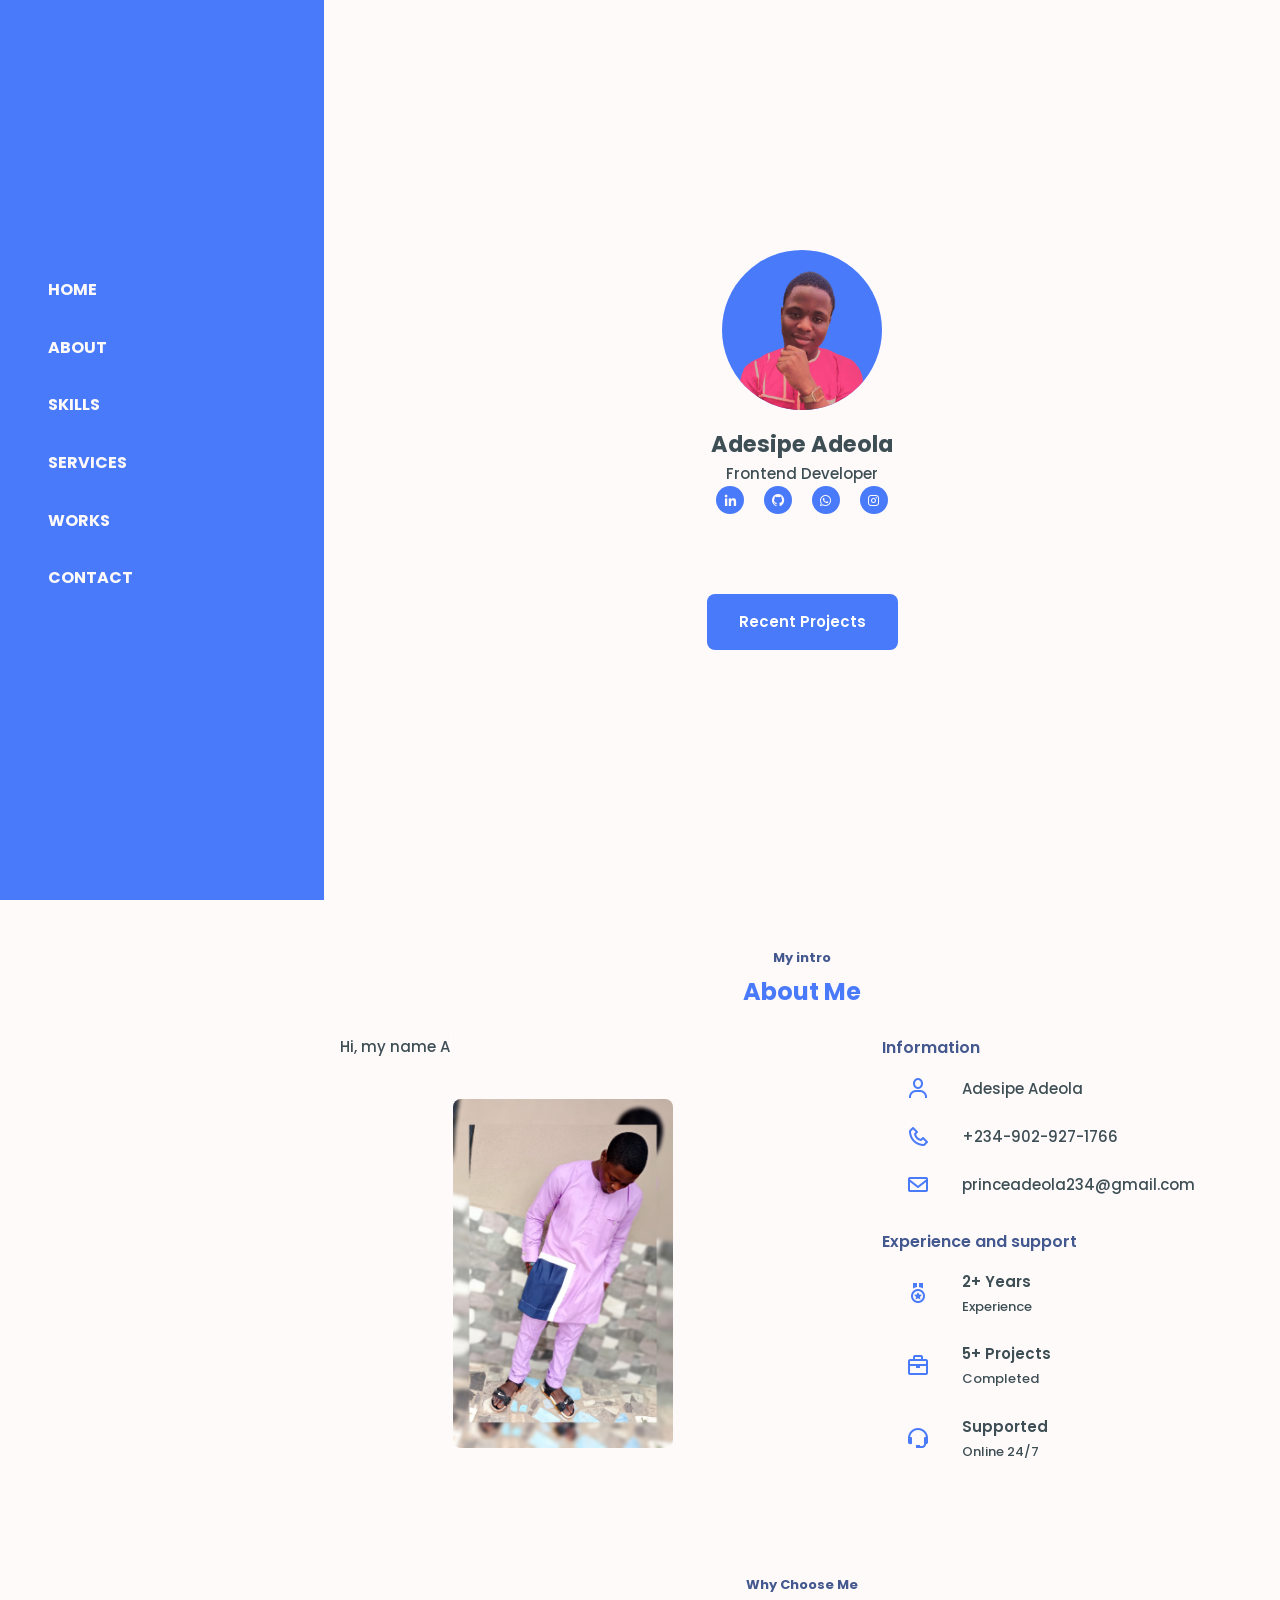
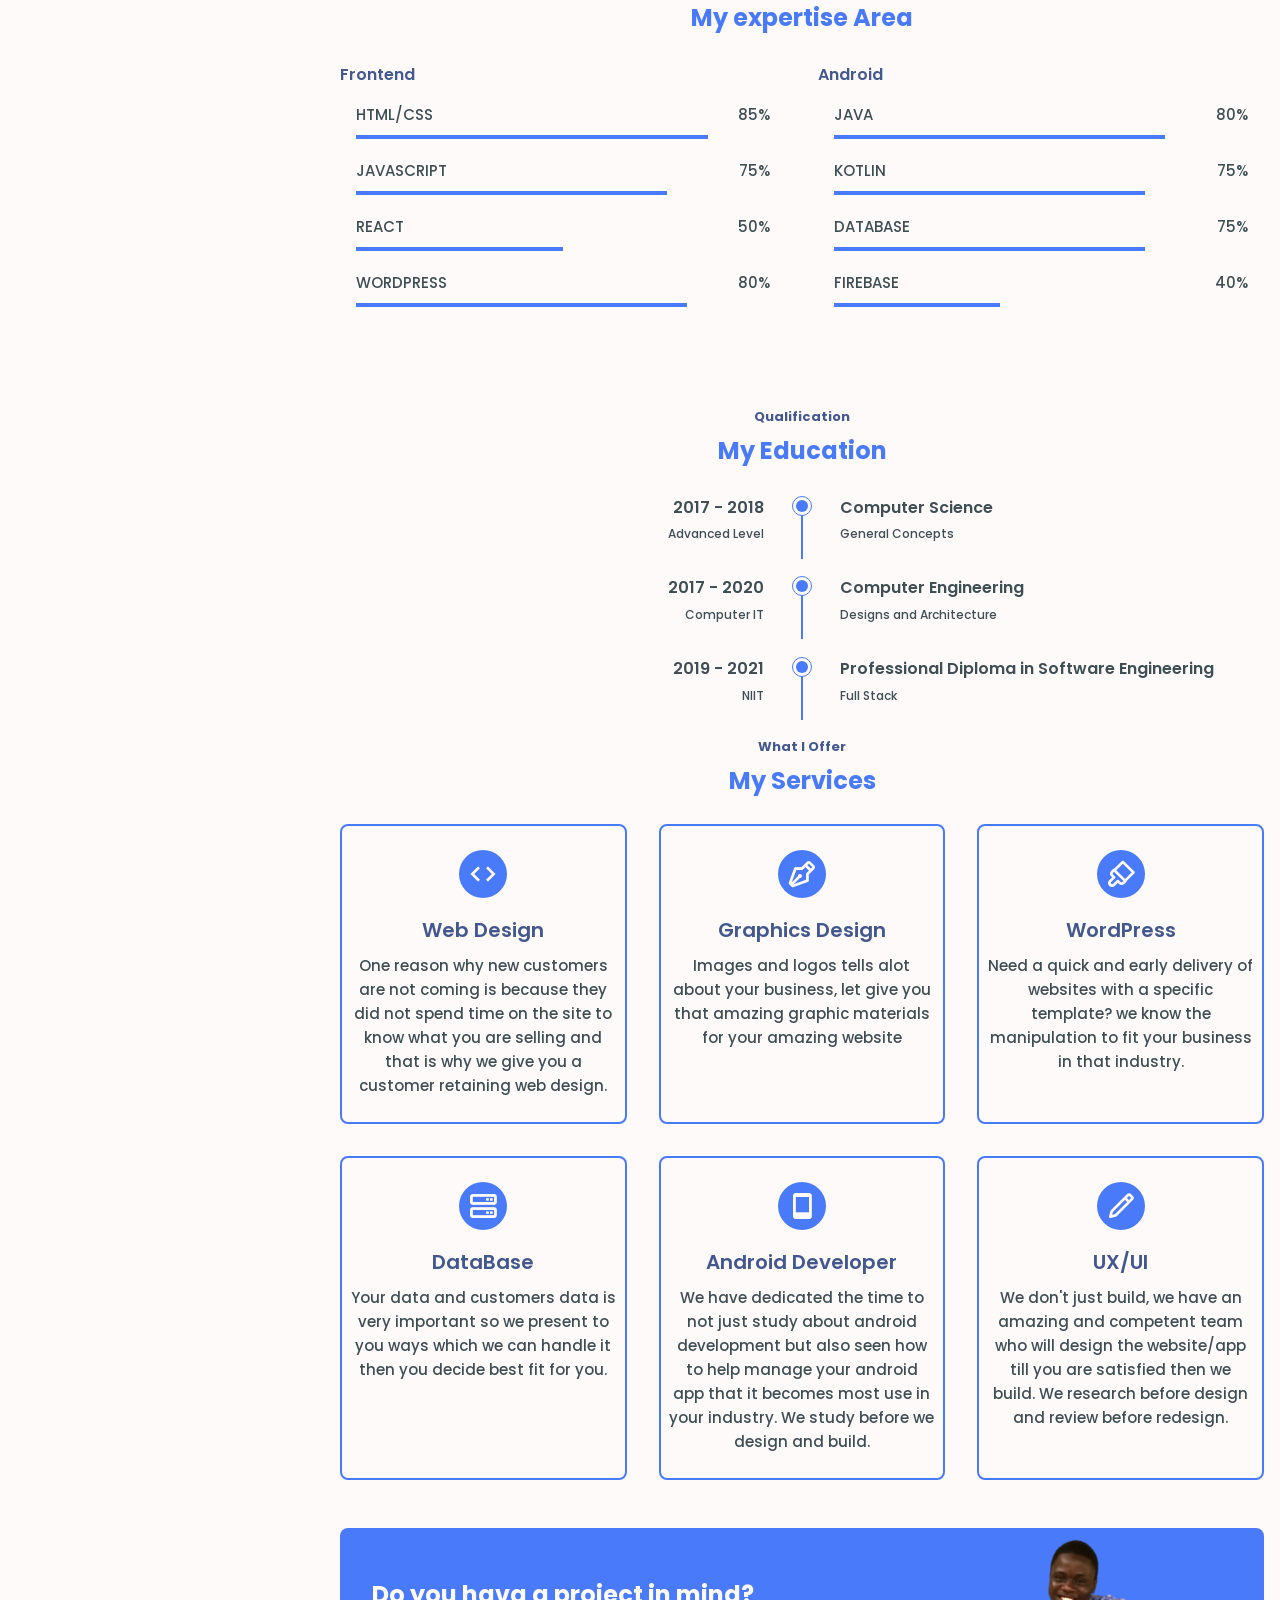
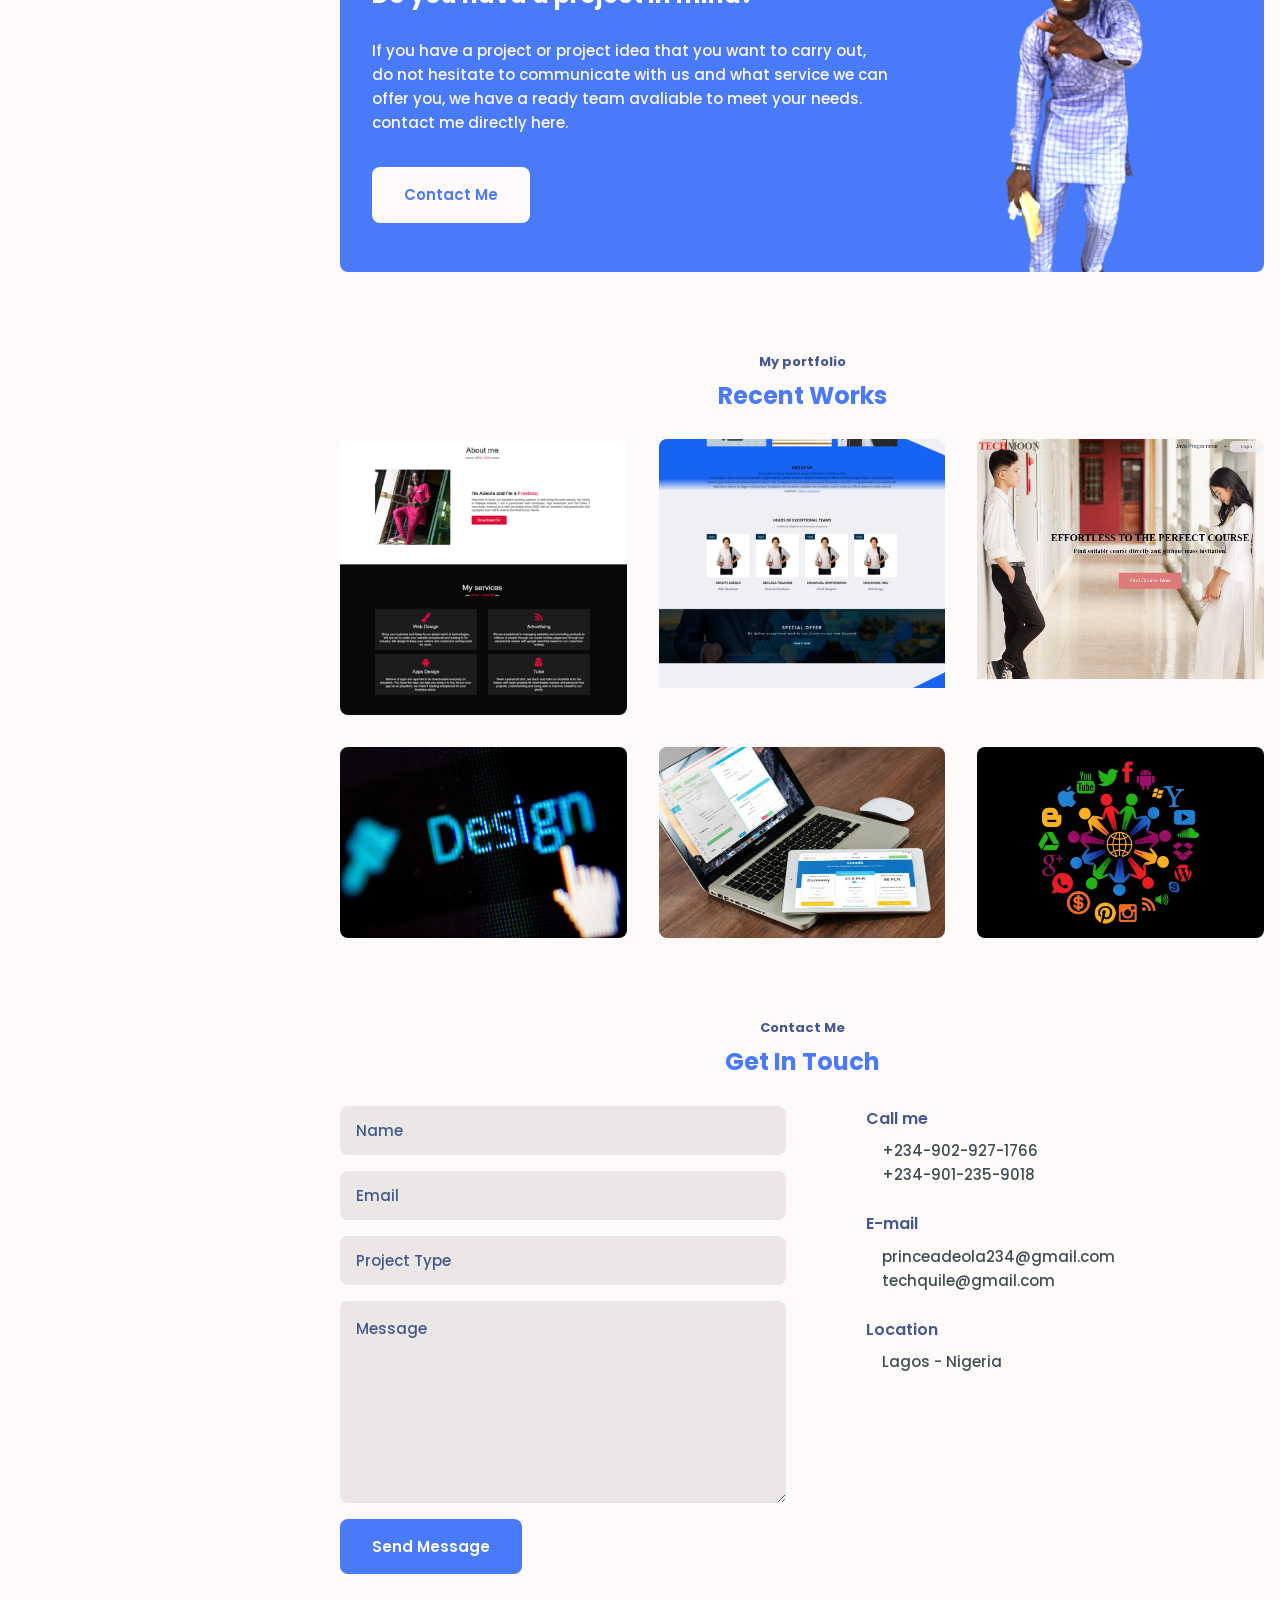
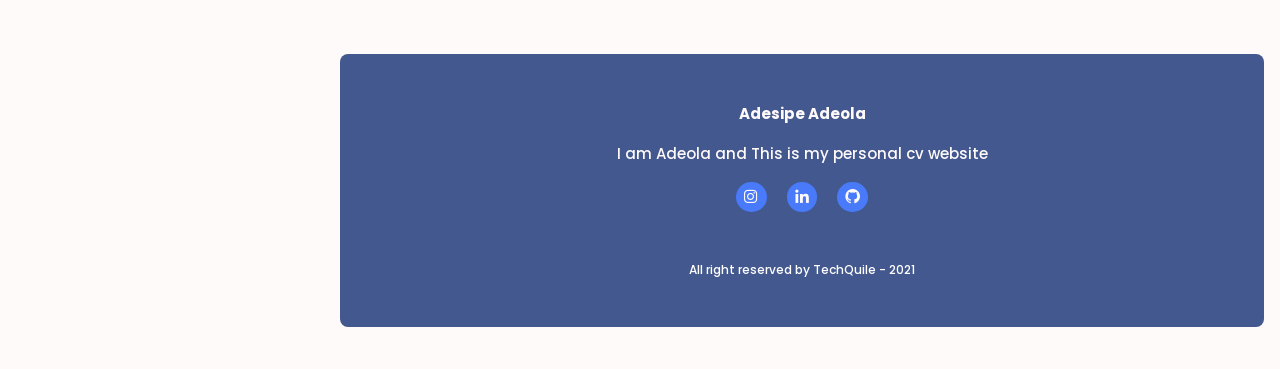
==== cv/index.html @ 0cd3aa42 "regrouped files" ====
<!DOCTYPE html>
<html>
<head>
	<meta charset="utf-8">
	<meta name="viewport" content="width=device-width, initial-scale=1">
	<title>TechQuile</title>
	<link rel="stylesheet" type="text/css" href="style.css">
	<link href='https://cdn.jsdelivr.net/npm/boxicons@2.0.5/css/boxicons.min.css' rel='stylesheet'>
</head>
<body>
	<!-- Header -->
	<header class="l-header">
		<nav class="nav bd-grid">
			<div class="nav_toggle" id="nav_toggle">
				<i class="bx bx-menu"></i>
			</div>

			<div>
				<a href="#" class="nav_logo">TechQuile</a>
			</div>

			<div class="nav_menu" id="nav_menu">
				<div class="nav_close" id="nav_close">
					<i class="bx bx-x"></i>
				</div>

				<ul class="nav_list">
					<li class="nav_item"><a href="#home" class="nav_link active">Home</a></li>
					<li class="nav_item"><a href="#about" class="nav_link">About</a></li>
					<li class="nav_item"><a href="#skills" class="nav_link">Skills</a></li>
					<li class="nav_item"><a href="#services" class="nav_link">Services</a></li>
					<li class="nav_item"><a href="#works" class="nav_link">Works</a></li>
					<li class="nav_item"><a href="#contact" class="nav_link">Contact</a></li>
				</ul>
			</div>
		</nav>
	</header>


	<main class="1-main">
		<!-- Home section begins -->
		<section class="home" id="home">
			<div class="home_container bd-grid">
				<div class="home_data">
					<div class="home_img">
						<img src="images/business3.png">
					</div>

					<h1 class="home_title">Adesipe Adeola</h1>
					<span class="home_profession">Frontend Developer</span>

					<div class="home_social">
						<a href="https://www.linkedin.com/in/adesipe-lateef-adeola-3a5541197/" class="home_social-link"><i class="bx bxl-linkedin"></i></a>
						<a href="https://github.com/Princeadeola" class="home_social-link"><i class="bx bxl-github"></i></a>
						<a href="https://wa.me/+2349012359018?text=I'm%20redirected%20from%20your%20website" class="home_social-link"><i class='bx bxl-whatsapp'></i></a>
						<a href="https://www.instagram.com/princeadeola234/" class="home_social-link"><i class='bx bxl-instagram' ></i></a>
					</div>

					<a download="" href="#works" class="button home_button">Recent Projects</a>
				</div>
			</div>
		</section>


			

		<!-- About section begins -->  
		<section class="about section" id="about">
			<span class="section-subtitle">My intro</span>
			<h2 class="section-title">About Me</h2>

			<div class="about_container bd-grid">
				<div class="about_data">
					<p class="about_description typewrite" data-period="2000" data-type='[ "Hi, my name Adeola.", " I am a frontend Developer, passionate about creating and developing amazing websites for all industries.", " I am an Android Developer using kotlin or java programming language, I am always passionate about developing user friendly applications for startups and companies.", "I have many years of experience in this area of work with multiple quality projects and a competent and hard working team available to deliver the best for your industry." ]'>
			    <span class="wrap"></span> 
			    </p
					>
					<img src="images/aj1.jpg" class="about_img">
				</div>

				<div>
					<div class="about_information">
						<h3 class="about_information-title">Information</h3>

						<div class="about_information-data">
							<i class="bx bx-user about_information-icon"></i>
							<span>Adesipe Adeola</span>
						</div>

						<div class="about_information-data">
							<i class="bx bx-phone about_information-icon"></i>
							<span>+234-902-927-1766</span>
						</div>

						<div class="about_information-data">
							<i class="bx bx-envelope about_information-icon"></i>
							<span>princeadeola234@gmail.com</span>
						</div>
					</div>

					<div class="about_information">
						<h3 class="about_information-title">Experience and support</h3>

						<div class="about_information-data">
							<i class="bx bx-medal about_information-icon"></i>
							<div>
								<span class="about_information-subtitle">2+ Years </span>
								<span class="about_information-subtitle-small">Experience</span>
							</div>
						</div>

						<div class="about_information-data">
							<i class="bx bx-briefcase about_information-icon"></i>
							<div>
								<span class="about_information-subtitle">5+ Projects</span>
								<span class="about_information-subtitle-small">Completed</span>
							</div>
						</div>

						<div class="about_information-data">
							<i class="bx bx-support about_information-icon"></i>
							<div>
								<span class="about_information-subtitle">Supported</span>
								<span class="about_information-subtitle-small">Online 24/7</span>
							</div>
						</div>
					</div>
				</div>
			</div>
		</section>

		<!-- Skills section begins -->
		<section class="skills section" id="skills">
			<span class="section-subtitle">Why Choose Me</span>
			<h2 class="section-title">My expertise Area</h2>

			<div class="skills_container bd-grid">
				<div class="skills_content">
					<h3 class="skills_subtitle">Frontend</h3>

					<div class="skills_data">
						<span class="skills_name">Html/css</span>
						<span class="skills_number">85%</span>
						<span class="skills_bar skills_html"></span>
					</div>

					<div class="skills_data">
						<span class="skills_name">Javascript</span>
						<span class="skills_number">75%</span>
						<span class="skills_bar skills_js"></span>
					</div> 

					<div class="skills_data">
						<span class="skills_name">React</span>
						<span class="skills_number">50%</span>
						<span class="skills_bar skills_react"></span>
					</div>

					<div class="skills_data">
						<span class="skills_name">WordPress</span>
						<span class="skills_number">80%</span>
						<span class="skills_bar skills_wordpress"></span>
					</div>
				</div>

				<div class="skills_content">
					<h3 class="skills_subtitle">Android</h3>

					<div class="skills_data">
						<span class="skills_name">Java</span>
						<span class="skills_number">80%</span>
						<span class="skills_bar skills_java"></span>
					</div>

					<div class="skills_data">
						<span class="skills_name">Kotlin</span>
						<span class="skills_number">75%</span>
						<span class="skills_bar skills_kotlin"></span>
					</div> 

					<div class="skills_data">
						<span class="skills_name">DataBase</span>
						<span class="skills_number">75%</span>
						<span class="skills_bar skills_database"></span>
					</div>

					<div class="skills_data">
						<span class="skills_name">Firebase</span>
						<span class="skills_number">40%</span>
						<span class="skills_bar skills_firebase"></span>
					</div>
				</div>
			</div>
		</section>

		<!-- Education section begins -->
		<section class="education section">
			<span class="section-subtitle">Qualification</span>
			<h2 class="section-title">My Education</h2>

			<div class="education_container bd-grid">
				<div class="education_content">
					<div>
						<h3 class="education_year">2017 - 2018</h3>
						<span class="education_university">Advanced Level</span>
					</div>

					<div class="education_time">
						<span class="education_rounder"></span>
						<span class="education_line"></span>
					</div>

					<div>
						<h3 class="education_race">Computer Science</h3>
						<span class="education_specialty">General Concepts</span>
					</div>
				</div>

				<div class="education_content">
					<div>
						<h3 class="education_year">2017 - 2020</h3>
						<span class="education_university">Computer IT</span>
					</div>

					<div class="education_time">
						<span class="education_rounder"></span>
						<span class="education_line"></span>
					</div>

					<div>
						<h3 class="education_race">Computer Engineering</h3>
						<span class="education_specialty">Designs and Architecture</span>
					</div>
				</div>

				<div class="education_content">
					<div>
						<h3 class="education_year">2019 - 2021</h3>
						<span class="education_university">NIIT</span>
					</div>

					<div class="education_time">
						<span class="education_rounder"></span>
						<span class="education_line"></span>
					</div>

					<div>
						<h3 class="education_race">Professional Diploma in Software Engineering</h3>
						<span class="education_specialty">Full Stack</span>
					</div>
				</div>
			</div>
		</section>


		<!-- Service section begins -->
		<section class="services sections" id="services">
			<span class="section-subtitle">What I Offer</span>
			<h2 class="section-title">My Services</h2>

			<div class="services_container bd-grid">
				<div class="services_content">
					<i class="bx bx-code services_icon"></i>
					<h3 class="services_title">Web Design</h3>
					<p class="services_description">One reason why new customers are not coming is because they did not spend time on the site to know what you are selling and that is why we give you a customer retaining web design.</p>
				</div>

				<div class="services_content">
					<i class="bx bx-pen services_icon"></i>
					<h3 class="services_title">Graphics Design</h3>
					<p class="services_description">Images and logos tells alot about your business, let give you that amazing graphic materials for your amazing website</p>
				</div>

				<div class="services_content">
					<i class="bx bx-brush services_icon"></i>
					<h3 class="services_title">WordPress</h3>
					<p class="services_description">Need a quick and early delivery of websites with a specific template? we know the manipulation to fit your business in that industry.</p>
				</div>

				<div class="services_content">
					<i class="bx bx-server services_icon"></i>
					<h3 class="services_title">DataBase</h3>
					<p class="services_description">Your data and customers data is very important so we present to you ways which we can handle it then you decide best fit for you.</p>
				</div>

				<div class="services_content">
					<i class="bx bx-mobile services_icon"></i>
					<h3 class="services_title">Android Developer</h3>
					<p class="services_description">We have dedicated the time to not just study about android development but also seen how to help manage your android app that it becomes most use in your industry. We study before we design and build.</p>
				</div>

				<div class="services_content">
					<i class="bx bx-pencil services_icon"></i>
					<h3 class="services_title">UX/UI</h3>
					<p class="services_description">We don't just build, we have an amazing and competent team who will design the website/app till you are satisfied then we build. We research before design and review before redesign.</p>
				</div>
			</div>
		</section>


		<!-- Project in mind section begins -->
		<section class="project section">
			<div class="project_container bd-grid">
				<div class="project_data">
					<h2 class="section-title project_title">Do you hava a project in mind?</h2>
					<p class="project_description">If you have a project or project idea that you want to carry out, do not hesitate to communicate with us and what service we can offer you, we have a ready team avaliable to meet your needs. contact me directly here.</p>
					<a href="#contact" class="button button_light">Contact Me</a>
				</div>

				<img src="images/man2.png" class="project_img">
			</div>
		</section>

		<!-- Works section begins -->
		<section class="works section" id="works">
			<span class="section-subtitle">My portfolio</span>
			<h2 class="section-title">Recent Works</h2>

			<div class="works_container bd-grid">
				<div class="works_img">
					<img src="images/three1.png">

					<div class="works_data">
						<a href="https://github.com/Princeadeola/first-portfolio.git" class="works_link"><i class="bx bx-link-alt"></i></a>
						<span class="works_title">Work 1</span>
					</div>
				</div>

				<div class="works_img">
					<img src="images/one2.png">

					<div class="works_data">
						<a href="https://github.com/Princeadeola/TechQuile.git" class="works_link"><i class="bx bx-link-alt"></i></a>
						<span class="works_title">Work 2</span>
					</div>
				</div>

				<div class="works_img">
					<img src="images/two3.png">

					<div class="works_data">
						<a href="https://github.com/Princeadeola/Benone.git" class="works_link"><i class="bx bx-link-alt"></i></a>
						<span class="works_title">Work 3</span>
					</div>
				</div>

				<div class="works_img">
					<img src="images/work4.jpg">

					<div class="works_data">
						<a href="#" class="works_link"><i class="bx bx-link-alt"></i></a>
						<span class="works_title">Work 4</span>
					</div>
				</div>

				<div class="works_img">
					<img src="images/work5.jpg">

					<div class="works_data">
						<a href="#" class="works_link"><i class="bx bx-link-alt"></i></a>
						<span class="works_title">Work 5</span>
					</div>
				</div>

				<div class="works_img">
					<img src="images/work6.jpg">

					<div class="works_data">
						<a href="#" class="works_link"><i class="bx bx-link-alt"></i></a>
						<span class="works_title">Work 6</span>
					</div>
				</div>
			</div>
		</section>


		<!-- Contact section begins -->
		<section class="contact section" id="contact">
			<span class="section-subtitle">Contact Me</span>
			<h2 class="section-title">Get In Touch</h2>

			<div class="contact_container bd-grid">
				<form action="https://formspree.io/f/xvodyorz" method="post" class="contact_form" id="contact-form">
					<div class="contact_inputs">
						<input type="text" placeholder="Name" class="contact_input" id="inputName" name="name" required> 
						<input type="email" placeholder="Email" class="contact_input" id="inputEmail" name="email" required>
					</div>

					<input type="text" placeholder="Project Type" class="contact_input" name="project" required>

					<textarea name="message" id="inputMessage" cols="" rows="10" placeholder="Message" class="contact_input" required></textarea>

					<input type="submit" value="Send Message" class="button contact_button">
				</form>

				<div>
					<div class="contact_info">
						<h3 class="contact_subtitle">Call me</h3>
						<span class="contact_text">+234-902-927-1766</span>
						<span class="contact_text">+234-901-235-9018</span>
					</div>

					<div class="contact_info">
						<h3 class="contact_subtitle">E-mail</h3>
						<span class="contact_text">princeadeola234@gmail.com</span>
						<span class="contact_text">techquile@gmail.com</span>
					</div>

					<div class="contact_info">
						<h3 class="contact_subtitle">Location</h3>
						<span class="contact_text">Lagos - Nigeria</span>
					</div>
				</div>
			</div>
		</section>

	</main>

	<!-- Footer -->
	<footer class="footer section">
		<div class="footer_container bd-grid">
			<h1 class="footer_title">Adesipe Adeola</h1>
			<p class="footer_description">I am Adeola and This is my personal cv website</p>

			<div class="footer_social">
				<a href="https://www.instagram.com/princeadeola234/" class="footer_link"><i class="bx bxl-instagram"></i></a>
				<a href="https://www.linkedin.com/in/adesipe-lateef-adeola-3a5541197/" class="footer_link"><i class="bx bxl-linkedin"></i></a>
				<a href="https://github.com/Princeadeola" class="footer_link"><i class="bx bxl-github"></i></a>
			</div>

			<p class="footer_copy">All right reserved by TechQuile - 2021</p>
		</div>
	</footer>


	<!-- main js --> 
	<script type="text/javascript" src="script.js"></script>
	<script type="text/javascript" src="submitform.js"></script>
	<script type="text/javascript" src="https://code.jquery.com/jquery-2.2.4.min.js"></script>
	<script type="text/javascript" src="https://alertifyjs.com/build/alertify.js"></script>

</body>
</html>
---- cv/style.css ----
@import url('https://fonts.googleapis.com/css2?family=Poppins:ital,wght@0,500;0,600;1,400&display=swap');

:root{
	--header-height:  3rem;
	--nav-width: 324px;

	--font-medium: 500;
	--font-semi-bold: 600;
	--font-bold: 700;

	--first-color: #487AFA;
	--first-color-dark: #43588e;
	--first-color-darken: #43588e;
	--text-color: #3d4e54;
	--first-color-light: #EAE7E6;
	--first-color-lighten: #FFFAFA;

	--body-font: 'Poppins', sans-serif;
	--h1-font-size: 1.5rem;
	--h2-font-size: 1.25rem;
	--h3-font-size: 1rem;
	--normal-font-size: .938rem;
	--small-font-size: .813rem;
	--smaller-font-size: .75rem;

	--mb-1: .5rem;
	--mb-2: 1rem;
	--mb-3: 1.5rem;
	--mb-4: 2rem;
	--mb-5: 2.5rem;

	--z-fixed: 100;
}

/*@media screen and (min-width: 768px){
	:root{
		--h1-font-size: 2.25rem;
		--h2-font-size: 1.5rem;
		--h3-font-size: 1.25rem;
		--normal-font-size: 2rem;
		--small-font-size: .813rem;
		--smaller-font-size: .75rem;
	}
}*/



*,::before,::after{
	box-sizing: border-box;
}
html{
	scroll-behavior: smooth;
}
body{
	margin: var(--header-height) 0 0 0;
	font-family: var(--body-font);
	font-size: var(--normal-font-size);
	font-weight: var(--font-medium);
	background-color: var(--first-color-lighten);
	color: var(--text-color);
	line-height: 1.6;
}

h1,h2,h3,p{
	margin: 0;
}

h3{
	font-weight: var(--font-semi-bold);
}
ul{
	margin: 0;
	padding: 0;
	list-style: none;
}

a{
	text-decoration: none;
	color: var(--text-color);
}
img{
	max-width: 100%;
	height: auto;
	display: block;
}

.section{
	padding: 4rem 0 2rem;
}
.section-title{
	font-size: var(--h1-font-size);
	color: var(--first-color);
	margin-bottom: var(--mb-3);
	text-align: center;
}
.section-subtitle{
	display: block;
	font-size: var(--small-font-size);
	color: var(--first-color-darken);
	text-align: center;
	font-weight: var(--font-bold);
	margin-bottom: .25rem;
}

/*layout*/
.bd-grid{
	max-width: 1024px;
	display: grid;
	grid-template-columns: 100%;
	column-gap: 2rem;
	width: calc(100% - 2rem);
	margin-left: var(--mb-2);
	margin-right: var(--mb-2);
}
.l-header{
	width: 100%;
	position: fixed;
	top: 0;
	left: 0;
	z-index: var(--z-fixed);
	background-color: var(--first-color-lighten);
	box-shadow: 0 2px 4px rgba(0, 0, 0, .1);
}

/*nav*/
.nav{
	height: var(--header-height);
	display: flex;
	justify-content: space-between;
	align-items: center;
}
.nav_menu{
	position: fixed;
	top: 0;
	left: -100%;
	width: 90%;
	height: 100vh;
	padding: 3rem;
	display: flex;
	align-items: center;
	background-color: var(--first-color);
	transition: .5s;
}
.nav_close{
	position: absolute;
	top: 1rem;
	right: 1rem;
	font-size: 2rem;
	color: var(--first-color-dark);
	cursor: pointer;
}
.nav_item{
	margin-bottom: var(--mb-4);
}
.nav_link{
	font-size: 1rem;
	text-transform: uppercase;
	color: var(--first-color-lighten);
	font-weight: var(--font-bold);
	transition: .3s;
}
.nav_link:hover{
	color: #43588e;
}
.nav_toggle{
	color: var(--first-color-dark);
	font-size: 1.3rem;
	cursor: pointer;
}

/*Show Menu from js*/
.show{
	left: 0;
}

/*active menu from js*/
.active{
	color: var(--text-color);
}

		/* Home section styling begins */
.home_container{
	height: calc(100vh - var(--header-height));
	align-items: center;
}
.home_data{
	display: flex;
	flex-direction: column;
	align-items: center;
	height: max-content;
	text-align: center;
}
.home_img{
	padding: 1rem;
	width: 160px;
	height: 160px;
	background-color: var(--first-color);
	border-radius: 50%;
	overflow: hidden;
	margin-bottom: var(--mb-2);
	transition: all 3s;
}
.about_data img {
	transition: transform 1s, filter 2s ease-in-out;
	filter: brightness(100%);
}
.about_data:hover img {
	transition: transform 1s, filter 2s ease-in-out;
	filter: brightness(70%);
}
.home_social{
	margin-bottom: 5rem;
}
.home_social-link{
	display: inline-flex;
	background-color: var(--first-color);
	color: var(--first-color-lighten);
	font-size: var(1.1rem);
	border-radius: 50%;
	padding: .40rem;
	margin: 0 var(--mb-1);
	transition: .3s;
}
.home_social-link:hover{
	background-color: var(--first-color-dark);
}

.home_button{
	width: 100%;
} 

/*Buttons*/
.button{
	display: inline-block;
	background-color: var(--first-color);
	color: #fff;
	padding: 1rem 2rem;
	font-weight: var(--font-semi-bold);
	border-radius: .5rem;
	transition: .3s;
}
.button:hover{
	background-color: var(--first-color-dark);
}
.button_light{
	background-color: var(--first-color-lighten);
	color: var(--first-color);
}
.button_light:hover{
	color: var(--first-color-lighten);
}

/*ABout*/
.about_container{
	row-gap: 2rem;
}
.about_data{
	text-align: center;
}
.about_description{
	margin-bottom: var(--mb-4);
}
.about_img{
	width: 150px;
	border-radius: .5rem;
	margin: 0 auto;
	background-color: #3d4e54;
}
.about_information{
	margin-bottom: var(--mb-4);
}
.about_information-title{
	font-size: var(--h3-font-size);
	color: var(--first-color-dark);
	margin-bottom: var(--mb-2);
}
.about_information-data{
	display: flex;
	align-items: center;
	padding-left: 1.5rem;
	margin-bottom: var(--mb-3);
}
.about_information-icon{
	font-size: 1.5rem;
	color: var(--first-color);
	margin-right: var(--mb-4);
}
.about_information-subtitle{
	display: block;
	font-weight: var(--font-semi-bold);
}
.about_information-subtitle-small{
	font-size: var(--small-font-size);
}

			/* skill section styling begins */
.skills_container{
	row-gap: 2rem;
}
.skills_subtitle{
	font-size: var(--h3-font-size);
	color: var(--first-color-dark);
	margin-bottom: var(--mb-2);
}
.skills_data{
	position: relative;
	display: flex;
	justify-content: space-between;
	margin: 0 var(--mb-2);
	margin-bottom: var(--mb-4);
}
.skills_name{
	text-transform: uppercase;
}
.skills_bar{
	position: absolute;
	bottom: -.75rem;
	height: .25rem;
	background-color: var(--first-color);
}
.skills_html{
	width: 85%;
}
.skills_js{
	width: 75%;
}
.skills_react{
	width: 50%;
}
.skills_wordpress{
	width: 80%;
}
.skills_java{
	width: 80%;
}
.skills_kotlin{
	width: 75%;
}
.skills_database{
	width: 75%;
}
.skills_firebase{
	width: 40%;
}

			/* Education section styling begins */
.education_container{
	row-gap: 2rem;
} 
.education_content{
	display: grid;
	grid-template-columns: 1fr max-content 1fr;
}
.education_year, .education_race{
	font-size: var(--h3-font-size);
	margin-bottom: .25rem;
}
.education_university, .education_specialty{
	display: block;
	font-size: var(--smaller-font-size);
}
.education_year, .education_university{
	text-align: right;
}
.education_time{
	padding: 0 1rem;
	justify-self: center;
}
.education_rounder{
	position: relative;
	display: inline-block;
	width: 12px;
	height: 12px;
	background-color: var(--first-color);
	border-radius: 50%;
}
.education_rounder::before{
	content: '';
	position: absolute;
	transform: translate(-4px, -4px);
	width: 20px;
	height: 20px;
	border: 1px solid var(--first-color);
	border-radius: 50%;
}
.education_line{
	display: block;
	height: 90%;
	width: 2px;
	background-color: var(--first-color);
	transform: translate(5px, -4px);
}

				/* Service section styling begins */
.services_container{
	row-gap: 2rem;
}
.services_content{
	padding: 1.5rem .5rem;
	border: 2px solid var(--first-color);
	border-radius: .5rem;
	text-align: center;
}
.services_icon{
	font-size: 2rem;
	padding: .5rem;
	background-color: var(--first-color);
	color: var(--first-color-lighten);
	border-radius: 50%;
	margin-bottom: var(--mb-2);
}
.services_title{
	font-size: 1.25rem;
	color: var(--first-color-dark);
	margin-bottom: var(--mb-1);
}
.services_content, .services_icon, .services_description, .services_title{
	transition: .5s;
}
.services_content:hover{
	background-color: var(--first-color);
}
.services_content:hover .services_icon{
	background-color: var(--first-color-lighten);
	color: var(--first-color);
}
.services_content:hover .services_title{
	color: var(--first-color-lighten);
}
.services_content:hover .services_description{
	color: var(--first-color-lighten);
}

			/* Project section styling begins */
.project{
	background-color: var(--first-color);
	padding-bottom: 0;
}
.project_container{
	row-gap: 2rem;
}
.project_data{
	text-align: center;
}
.project_title, .project_description{
	color: var(--first-color-lighten);
}
.project_description{
	margin-bottom: var(--mb-4);
}
.project_img{
	width: 220px;
	justify-self: center;
	filter: brightness(130%);
}


				/* Work section styling begins */
.works_container{
	justify-items: center;
	row-gap: 2rem;
}
.works_img{
	position: relative;
	overflow: hidden;
	border-radius: .5rem;
}
.works_data{
	position: absolute;
	bottom: -100%;
	width: 100%;
	height: 100%;
	display: flex;
	flex-direction: column;
	justify-content: center;
	align-items: center;
	background: rgba(204, 75, 44, .7);
	border-radius: .5rem;
	transition: .3s;
}
.works_link{
	display: inline-flex;
	font-size: 1.5rem;
	background-color: var(--first-color-lighten);
	color: var(--first-color);
	padding: .25rem;
	border-radius: .25rem;
	margin-bottom: var(--mb-2);
}
.works_title{
	font-size: var(--h2-font-size);
	color: var(--first-color-lighten);
}
.works_img:hover .works_data{
	bottom: 0;
}


				/* Contact section styling begins */
.contact_container{
	row-gap: 2rem;
}
.contact_input{
	width: 100%;
	padding: 1rem;
	outline: none;
	border: none;
	background-color: var(--first-color-light);
	font-size: var(--normal-font-size);
	margin-bottom: var(--mb-2);
	border-radius: .5rem;
}
.contact ::placeholder{
	color: var(--first-color-dark);
	font-family: var(--body-font);
	font-weight: var(--font-medium);
}
.contact_button{
	outline: none;
	border: none;
	font-family: var(--body-font);
	font-size: var(--normal-font-size);
	cursor: pointer;
}
.contact_info{
	margin-bottom: var(--mb-3);
}
.contact_subtitle{
	font-size: var(--h3-font-size);
	color: var(--first-color-dark);
	margin-bottom: var(--mb-1);
}
.contact_text{
	display: block;
	padding-left: 1rem;
}

				/* Footer styling begins */
.footer{
	background-color: var(--first-color-darken);
	color: var(--first-color-lighten);
	text-align: center;
}
.footer_title{
	font-size: var(--h1--font-size);
	margin-bottom: var(--mb-2);
}
.footer_description{
	margin-bottom: var(--mb-2);
}
.footer_social{
	margin-bottom: 3rem;
}
.footer_link{
	display: inline-flex;
	background-color: var(--first-color);
	color: var(--first-color-lighten);
	font-size: 1.1rem;
	border-radius: 50%;
	padding: .40rem;
	margin: 0 var(--mb-1);
	transition: .3s;
}
.footer_link:hover{
	background-color: var(--first-color-lighten);
	color: var(--first-color);
}
.footer_copy{
	font-size: var(--smaller-font-size);
	color: #fff;
}



					/* Media query begins */


@media screen and (min-width: 768px){
	.home_button{
		width: initial;
	}
	.nav_menu{
		width: var(--nav-width);
	}
	.about_container,
	.skills_container,
	.services_container,
	.works_container,
	.contact_container,
	.contact_input{
		grid-template-columns: repeat(2, 1fr);
	}
	.about_data{
		text-align: initial;
	}
	.about_description{
		margin-bottom: var(--mb-5);
	}
	.about_img{
		width: 220px;
	}
	.about_information{
		padding-left: 4rem;
	}
	.education_time{
		padding: 0 2rem;
	}
	.project{
		background: none;
	}
	.project_container{
		background-color: var(--first-color);
		grid-template-columns: 2fr 1.2fr;
		padding: 0 2rem;
		border-radius: .5rem;
	}
	.project_data{
		padding: 3rem 0;
	}
	.project_title, .project_data{
		text-align: initial;
	}
	.project_img{
		width: 230px;
		align-self: flex-end;
	}
	.contact_input{
		display: grid;
		column-gap: 1.5rem;
	}
	.contact_info{
		padding-left: 3rem;
	}
	.footer{
		background: none;
	}
	.footer_container{
		background-color: var(--first-color-darken);
		padding: 3rem 0;
		border-radius: .5rem;
	}
}


@media screen and (min-width: 1024px){
	body{
		margin: 0;
		padding-left: var(--nav-width);
	}
	.l-header{
		width: 0;	
	}
	.nav_toggle, .nav_log, .nav_close {
		display: none;
	}
	.nav_menu{
		left: 0;
	}
	.home_container{
		height: 100vh;
	}
	.section{
		padding: 3rem 0 2rem;
	}
	.bd-grid{
		margin-left: auto;
		margin-right: auto;
	}
	.services_container, .works_container{
		grid-template-columns: repeat(3, 1fr);
	}
}
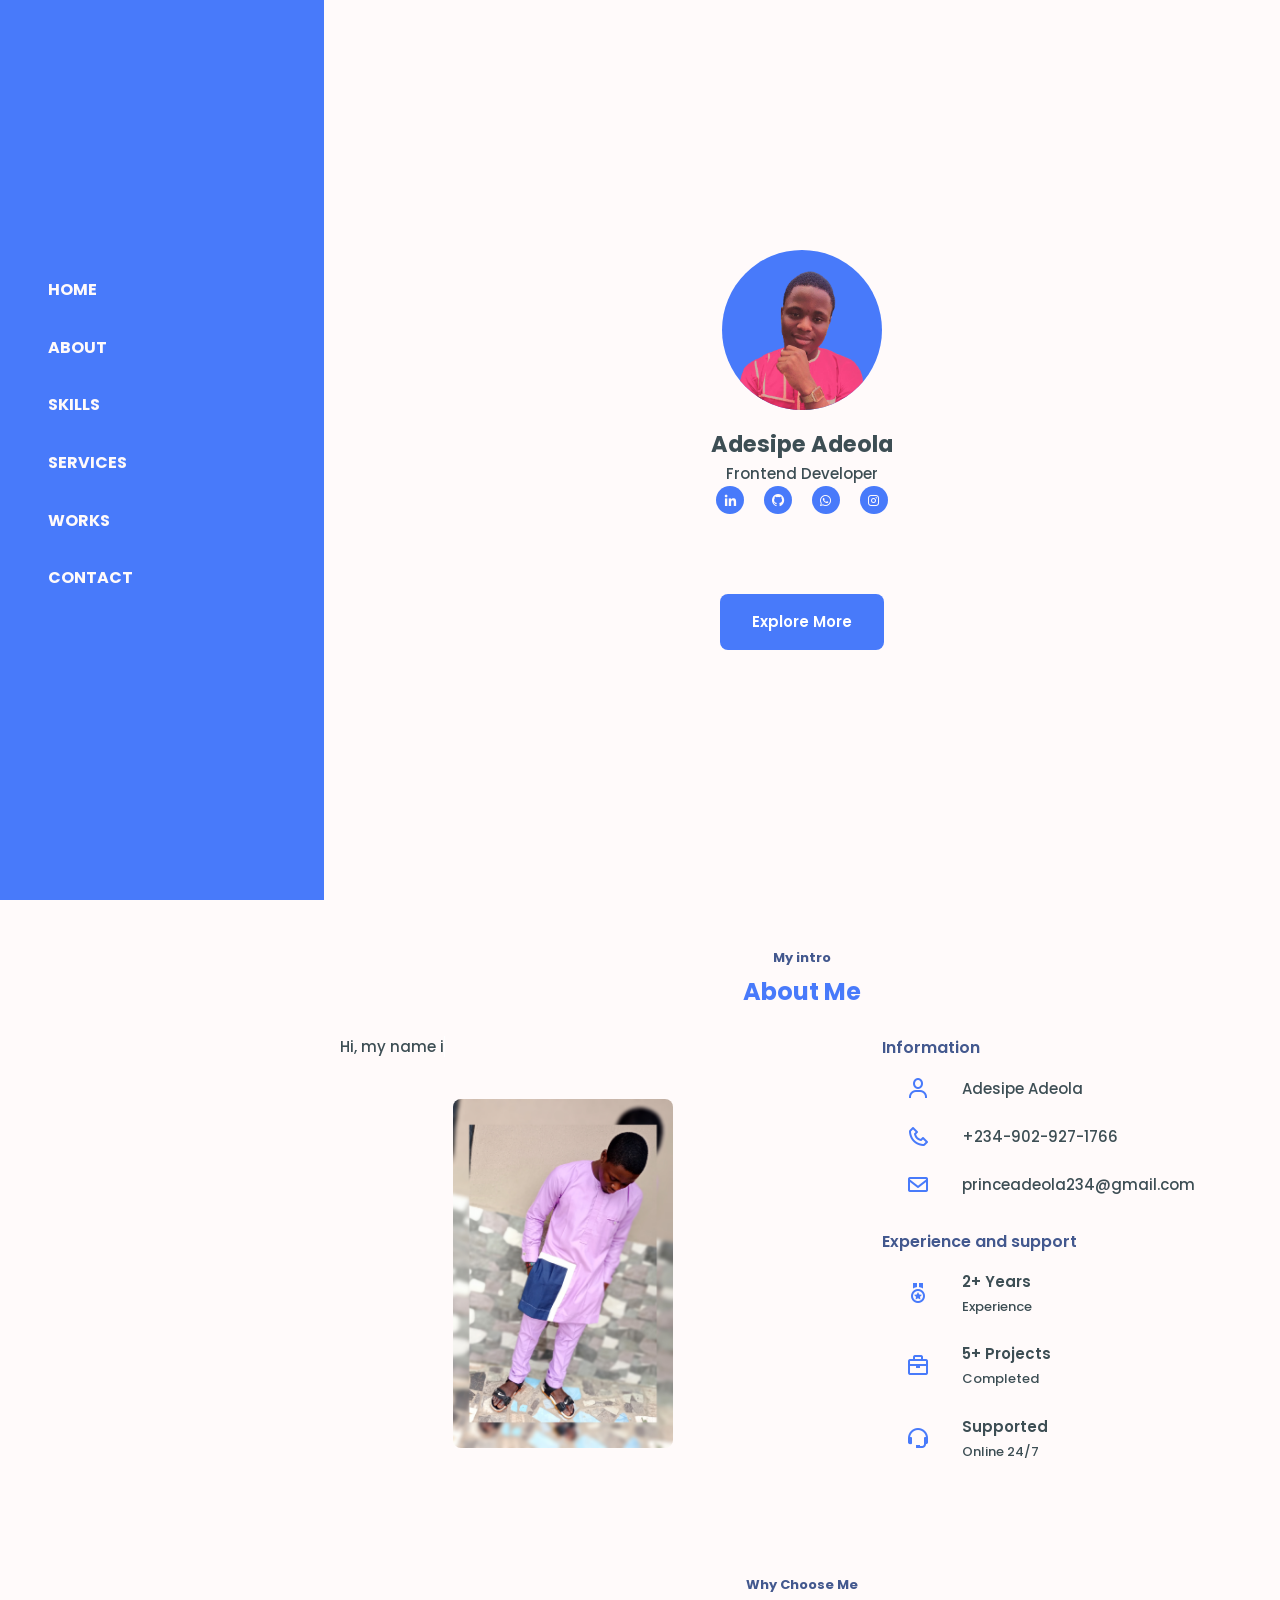
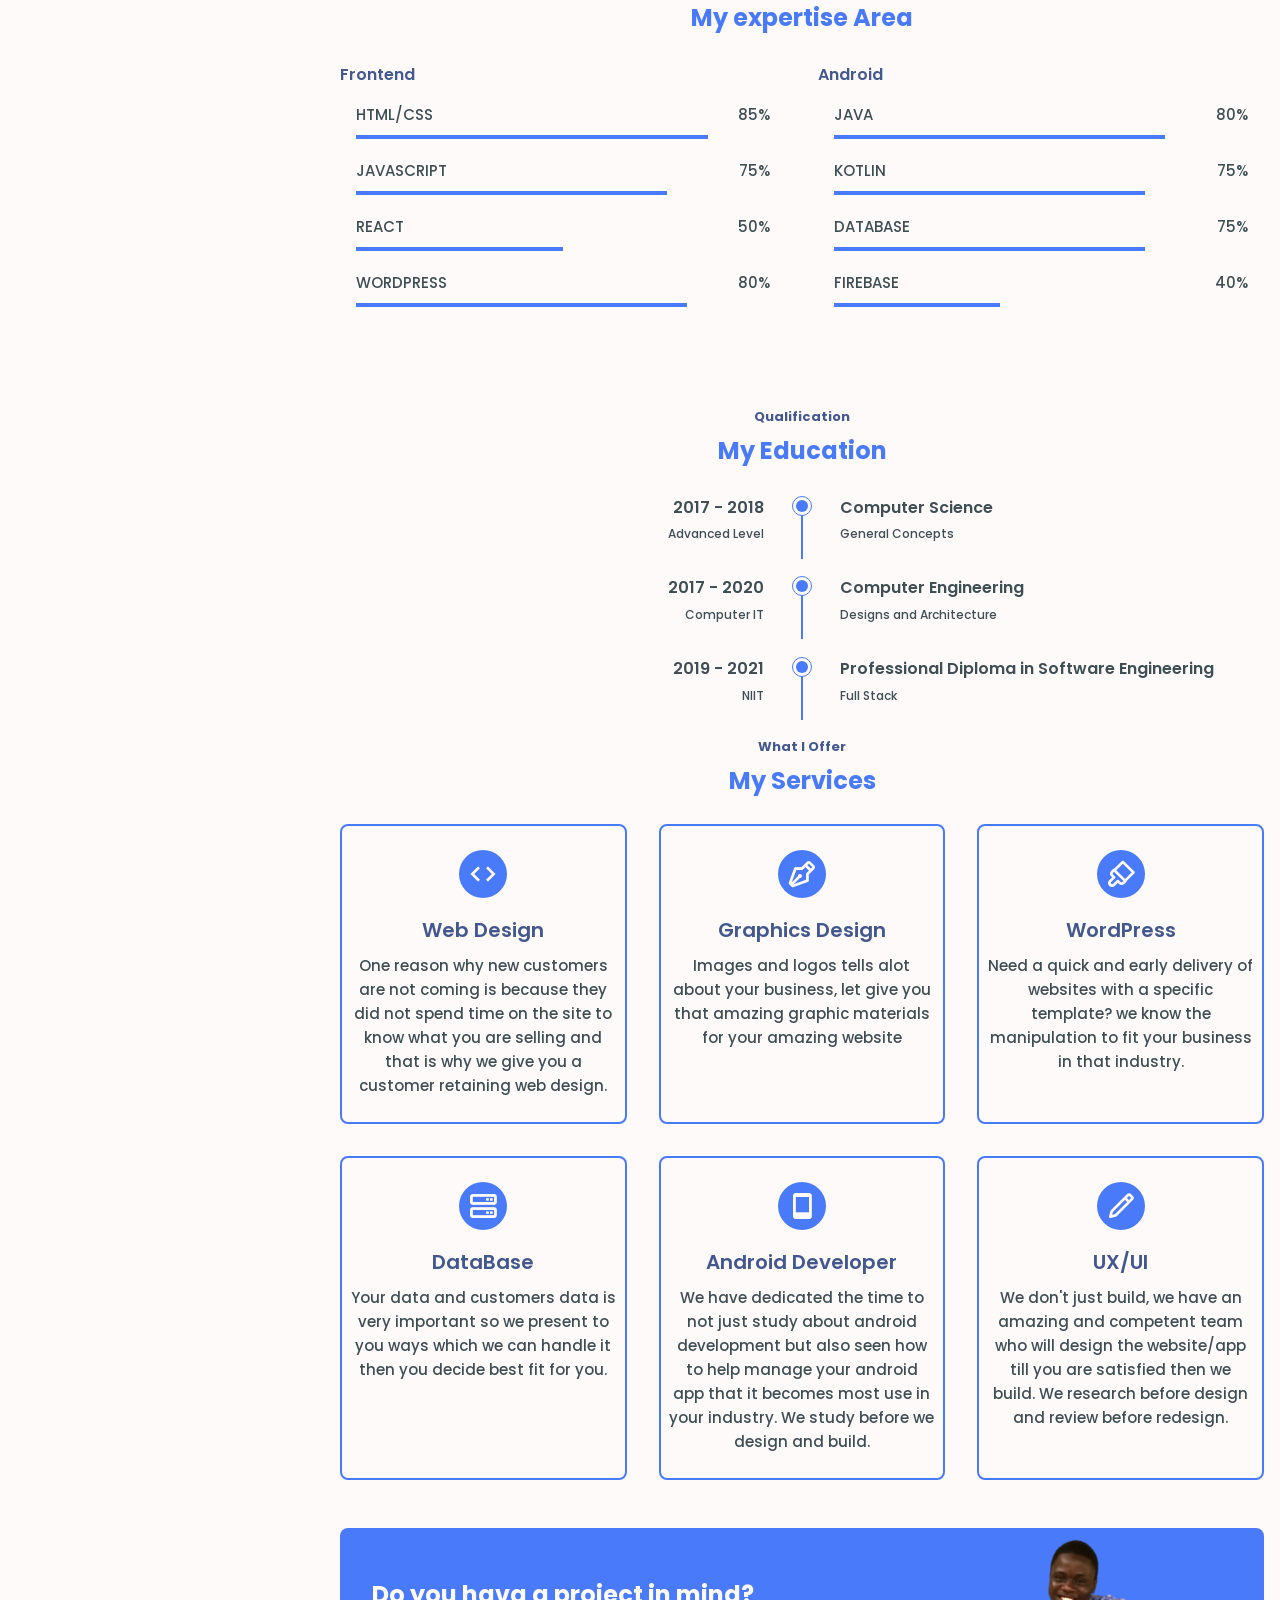
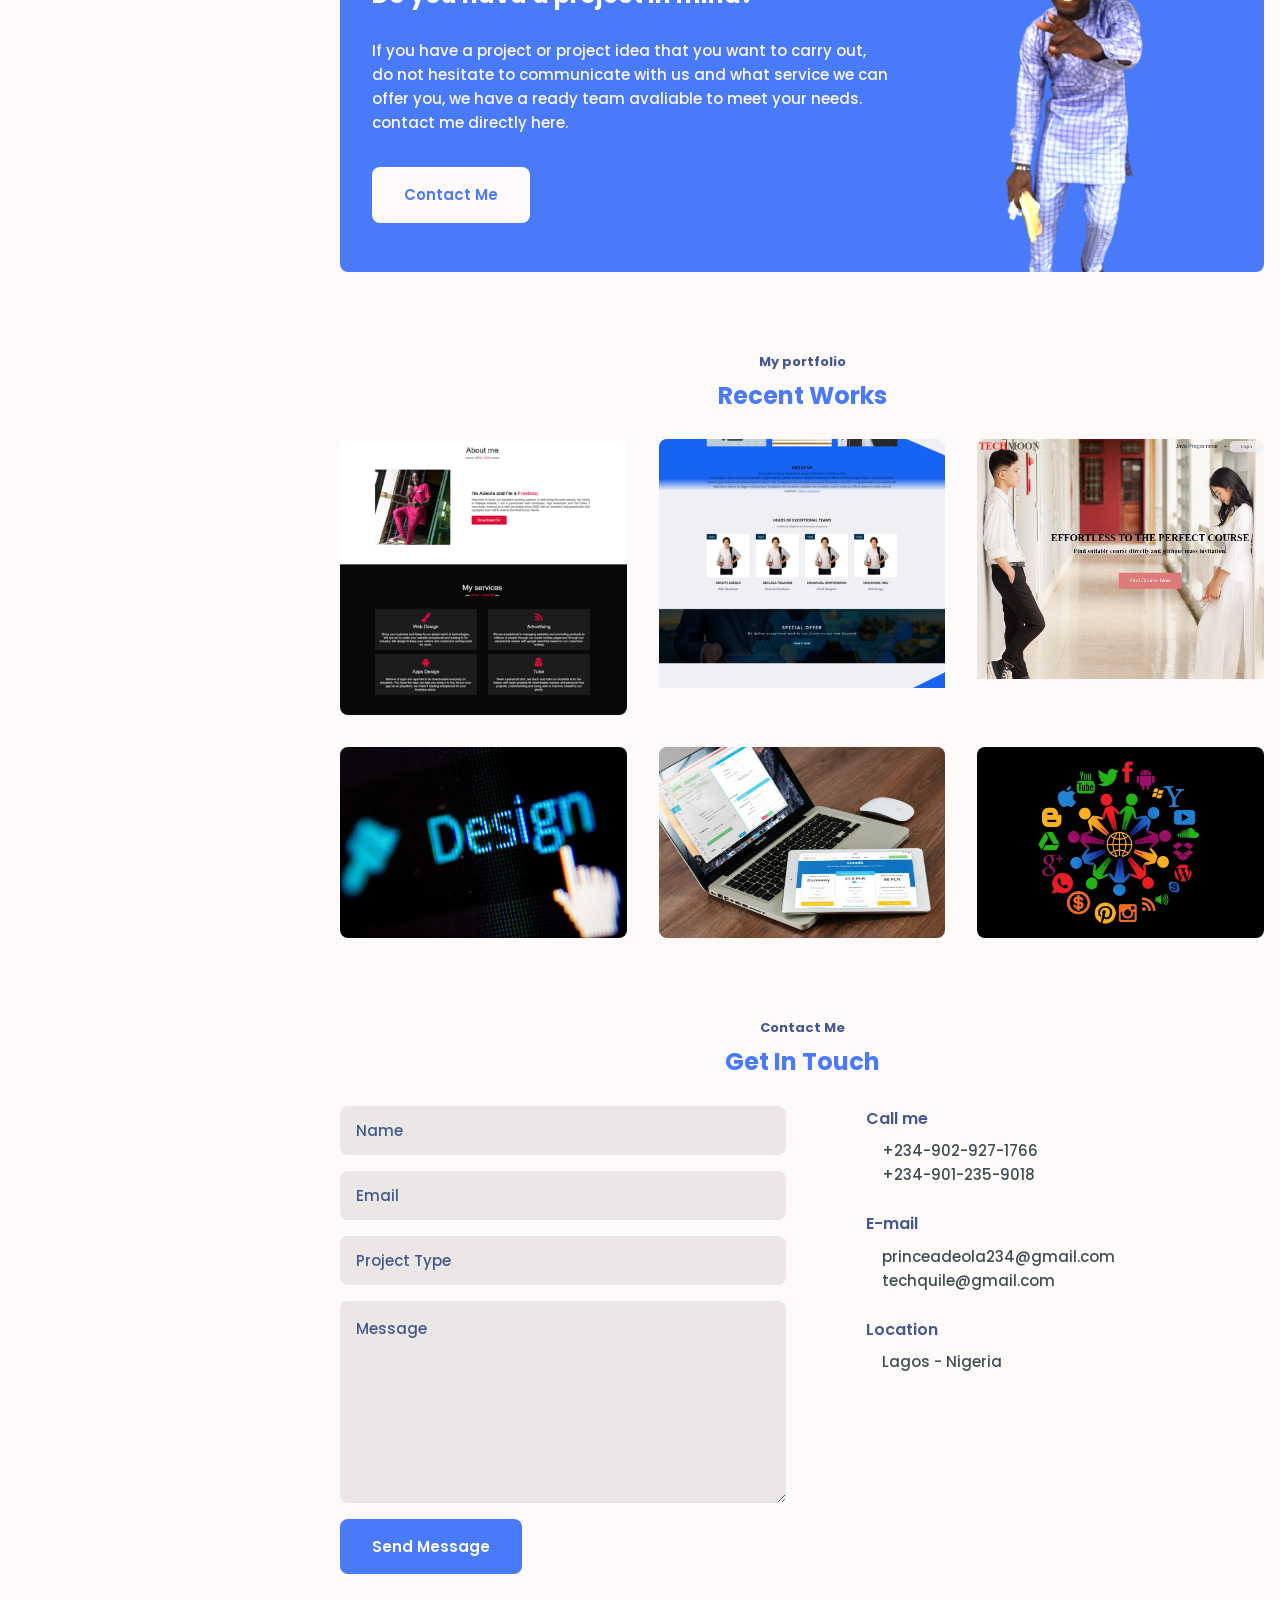
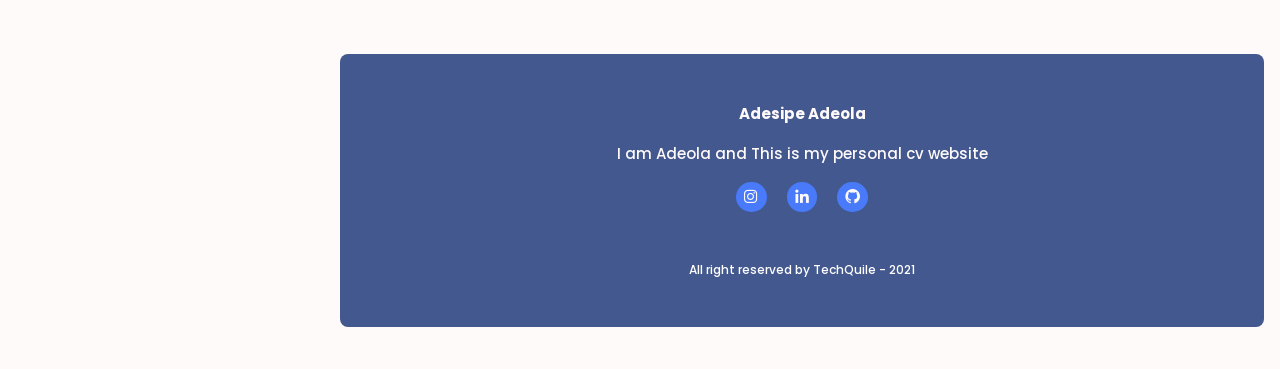
==== commit 8c221c4b: "updated index page" ====
--- a/cv/index.html
+++ b/cv/index.html
@@ -56,7 +56,7 @@
 						<a href="https://www.instagram.com/princeadeola234/" class="home_social-link"><i class='bx bxl-instagram' ></i></a>
 					</div>
 
-					<a download="" href="#works" class="button home_button">Recent Projects</a>
+					<a download="" href="#works" class="button home_button">Explore More</a>
 				</div>
 			</div>
 		</section>
@@ -71,7 +71,7 @@
 
 			<div class="about_container bd-grid">
 				<div class="about_data">
-					<p class="about_description typewrite" data-period="2000" data-type='[ "Hi, my name Adeola.", " I am a frontend Developer, passionate about creating and developing amazing websites for all industries.", " I am an Android Developer using kotlin or java programming language, I am always passionate about developing user friendly applications for startups and companies.", "I have many years of experience in this area of work with multiple quality projects and a competent and hard working team available to deliver the best for your industry." ]'>
+					<p class="about_description typewrite" data-period="2000" data-type='[ "Hi, my name is Adeola.", " I am a frontend Developer, passionate about creating and developing amazing websites for all industries.", " I am also an Android Developer using kotlin or java programming language, I am always passionate about developing user friendly applications for startups and companies.", "I have many years of experience in this area of work with multiple quality projects and a competent and hard working team available to deliver the best for your industry." ]'>
 			    <span class="wrap"></span> 
 			    </p
 					>
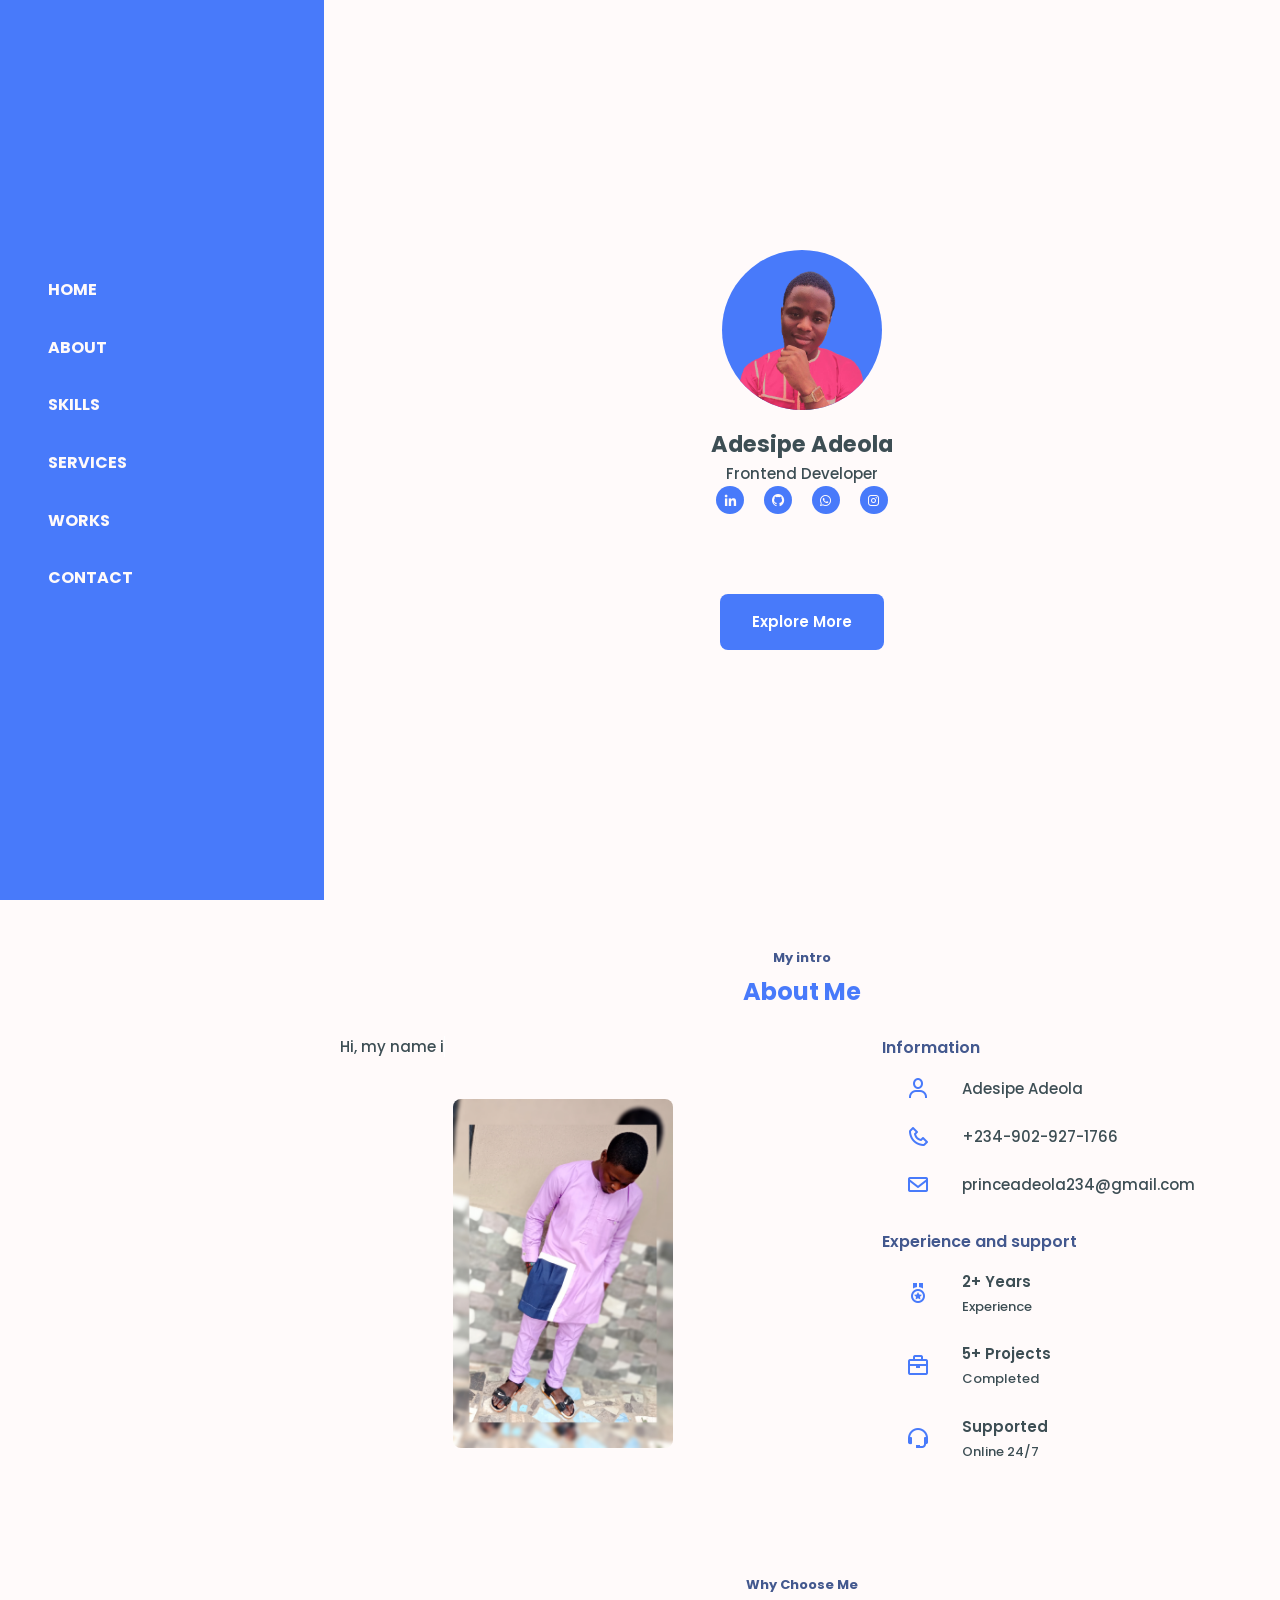
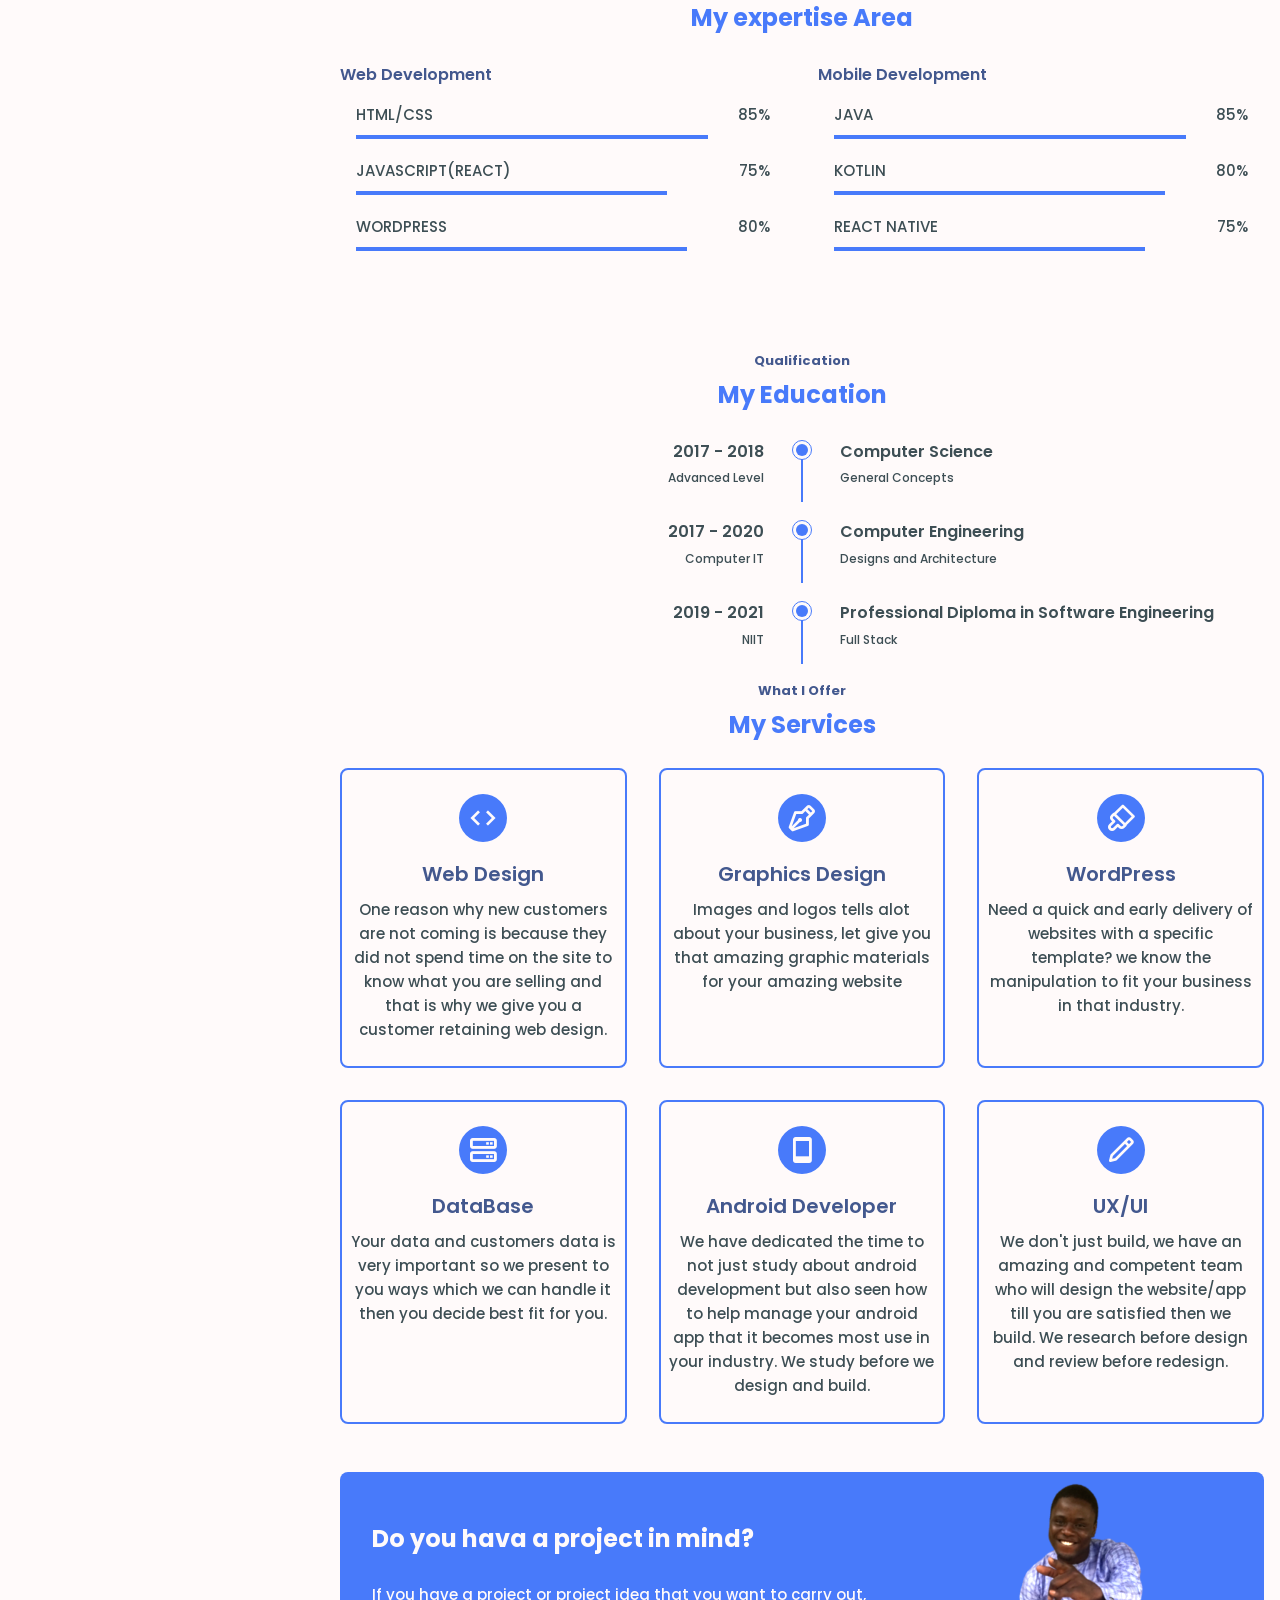
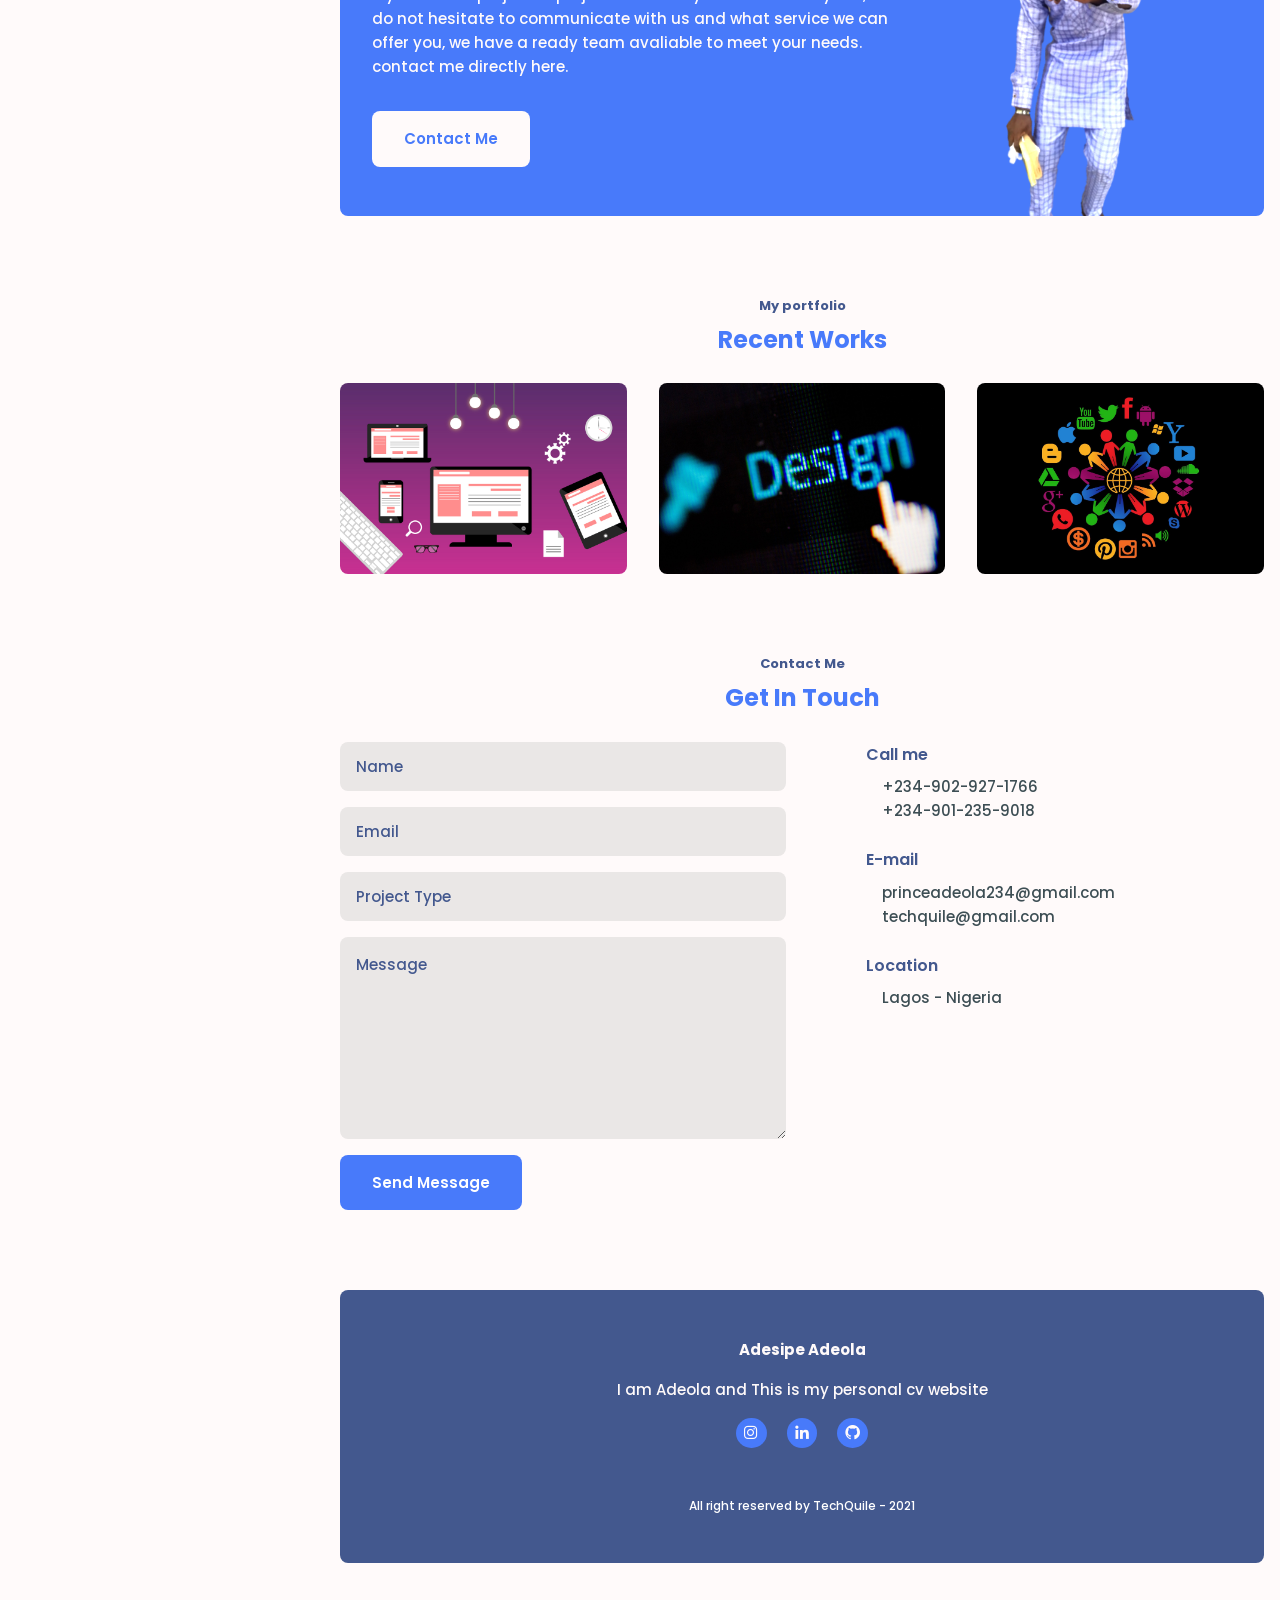
==== commit cdcdde6a: "New update Simplified the site to contain useful things only" ====
--- a/cv/index.html
+++ b/cv/index.html
@@ -33,7 +33,7 @@
 					<li class="nav_item"><a href="#contact" class="nav_link">Contact</a></li>
 				</ul>
 			</div>
-		</nav>
+		</nav> 
 	</header>
 
 
@@ -136,7 +136,7 @@
 
 			<div class="skills_container bd-grid">
 				<div class="skills_content">
-					<h3 class="skills_subtitle">Frontend</h3>
+					<h3 class="skills_subtitle">Web Development</h3>
 
 					<div class="skills_data">
 						<span class="skills_name">Html/css</span>
@@ -145,18 +145,12 @@
 					</div>
 
 					<div class="skills_data">
-						<span class="skills_name">Javascript</span>
+						<span class="skills_name">Javascript(React)</span>
 						<span class="skills_number">75%</span>
 						<span class="skills_bar skills_js"></span>
 					</div> 
 
 					<div class="skills_data">
-						<span class="skills_name">React</span>
-						<span class="skills_number">50%</span>
-						<span class="skills_bar skills_react"></span>
-					</div>
-
-					<div class="skills_data">
 						<span class="skills_name">WordPress</span>
 						<span class="skills_number">80%</span>
 						<span class="skills_bar skills_wordpress"></span>
@@ -164,31 +158,27 @@
 				</div>
 
 				<div class="skills_content">
-					<h3 class="skills_subtitle">Android</h3>
+					<h3 class="skills_subtitle">Mobile Development</h3>
 
 					<div class="skills_data">
 						<span class="skills_name">Java</span>
+						<span class="skills_number">85%</span>
+						<span class="skills_bar skills_java"></span>
+					</div>
+
+					<div class="skills_data">
+						<span class="skills_name">Kotlin</span>
 						<span class="skills_number">80%</span>
-						<span class="skills_bar skills_java"></span>
-					</div>
-
-					<div class="skills_data">
-						<span class="skills_name">Kotlin</span>
-						<span class="skills_number">75%</span>
 						<span class="skills_bar skills_kotlin"></span>
 					</div> 
 
-					<div class="skills_data">
-						<span class="skills_name">DataBase</span>
+
+					<div class="skills_data">
+						<span class="skills_name">React Native</span>
 						<span class="skills_number">75%</span>
-						<span class="skills_bar skills_database"></span>
-					</div>
-
-					<div class="skills_data">
-						<span class="skills_name">Firebase</span>
-						<span class="skills_number">40%</span>
-						<span class="skills_bar skills_firebase"></span>
-					</div>
+						<span class="skills_bar skills_react_native"></span>
+					</div> 
+
 				</div>
 			</div>
 		</section>
@@ -260,9 +250,11 @@
 
 			<div class="services_container bd-grid">
 				<div class="services_content">
-					<i class="bx bx-code services_icon"></i>
-					<h3 class="services_title">Web Design</h3>
-					<p class="services_description">One reason why new customers are not coming is because they did not spend time on the site to know what you are selling and that is why we give you a customer retaining web design.</p>
+					<a href="https://epic-goldberg-94d69c.netlify.app">
+						<i class="bx bx-code services_icon"></i>
+						<h3 class="services_title">Web Design</h3>
+						<p class="services_description">One reason why new customers are not coming is because they did not spend time on the site to know what you are selling and that is why we give you a customer retaining web design.</p>
+					</a>
 				</div>
 
 				<div class="services_content">
@@ -272,9 +264,11 @@
 				</div>
 
 				<div class="services_content">
-					<i class="bx bx-brush services_icon"></i>
-					<h3 class="services_title">WordPress</h3>
-					<p class="services_description">Need a quick and early delivery of websites with a specific template? we know the manipulation to fit your business in that industry.</p>
+					<a href="https://zealous-metronome.localsite.io/">
+						<i class="bx bx-brush services_icon"></i>
+						<h3 class="services_title">WordPress</h3>
+						<p class="services_description">Need a quick and early delivery of websites with a specific template? we know the manipulation to fit your business in that industry.</p>
+					</a>
 				</div>
 
 				<div class="services_content">
@@ -318,29 +312,11 @@
 
 			<div class="works_container bd-grid">
 				<div class="works_img">
-					<img src="images/three1.png">
+					<img src="images/work1.jpg">
 
 					<div class="works_data">
-						<a href="https://github.com/Princeadeola/first-portfolio.git" class="works_link"><i class="bx bx-link-alt"></i></a>
-						<span class="works_title">Work 1</span>
-					</div>
-				</div>
-
-				<div class="works_img">
-					<img src="images/one2.png">
-
-					<div class="works_data">
-						<a href="https://github.com/Princeadeola/TechQuile.git" class="works_link"><i class="bx bx-link-alt"></i></a>
-						<span class="works_title">Work 2</span>
-					</div>
-				</div>
-
-				<div class="works_img">
-					<img src="images/two3.png">
-
-					<div class="works_data">
-						<a href="https://github.com/Princeadeola/Benone.git" class="works_link"><i class="bx bx-link-alt"></i></a>
-						<span class="works_title">Work 3</span>
+						<a href="https://reverent-archimedes-c63b8b.netlify.app" class="works_link"><i class="bx bx-link-alt"></i></a>
+						<span class="works_title">HTML CSS JS</span>
 					</div>
 				</div>
 
@@ -348,17 +324,8 @@
 					<img src="images/work4.jpg">
 
 					<div class="works_data">
-						<a href="#" class="works_link"><i class="bx bx-link-alt"></i></a>
-						<span class="works_title">Work 4</span>
-					</div>
-				</div>
-
-				<div class="works_img">
-					<img src="images/work5.jpg">
-
-					<div class="works_data">
-						<a href="#" class="works_link"><i class="bx bx-link-alt"></i></a>
-						<span class="works_title">Work 5</span>
+						<a href="https://zealous-metronome.localsite.io/" class="works_link"><i class="bx bx-link-alt"></i></a>
+						<span class="works_title">WORDPRESS</span>
 					</div>
 				</div>
 
@@ -366,10 +333,11 @@
 					<img src="images/work6.jpg">
 
 					<div class="works_data">
-						<a href="#" class="works_link"><i class="bx bx-link-alt"></i></a>
-						<span class="works_title">Work 6</span>
-					</div>
-				</div>
+						<a href="https://epic-goldberg-94d69c.netlify.app" class="works_link"><i class="bx bx-link-alt"></i></a>
+						<span class="works_title">REACT JS</span>
+					</div>
+				</div>
+				
 			</div>
 		</section>
 
--- a/cv/style.css
+++ b/cv/style.css
@@ -324,16 +324,16 @@
 .skills_js{
 	width: 75%;
 }
-.skills_react{
-	width: 50%;
-}
 .skills_wordpress{
 	width: 80%;
 }
 .skills_java{
+	width: 85%;
+}
+.skills_kotlin{
 	width: 80%;
 }
-.skills_kotlin{
+.skills_react_native{
 	width: 75%;
 }
 .skills_database{
@@ -394,6 +394,7 @@
 				/* Service section styling begins */
 .services_container{
 	row-gap: 2rem;
+	cursor: pointer;
 }
 .services_content{
 	padding: 1.5rem .5rem;
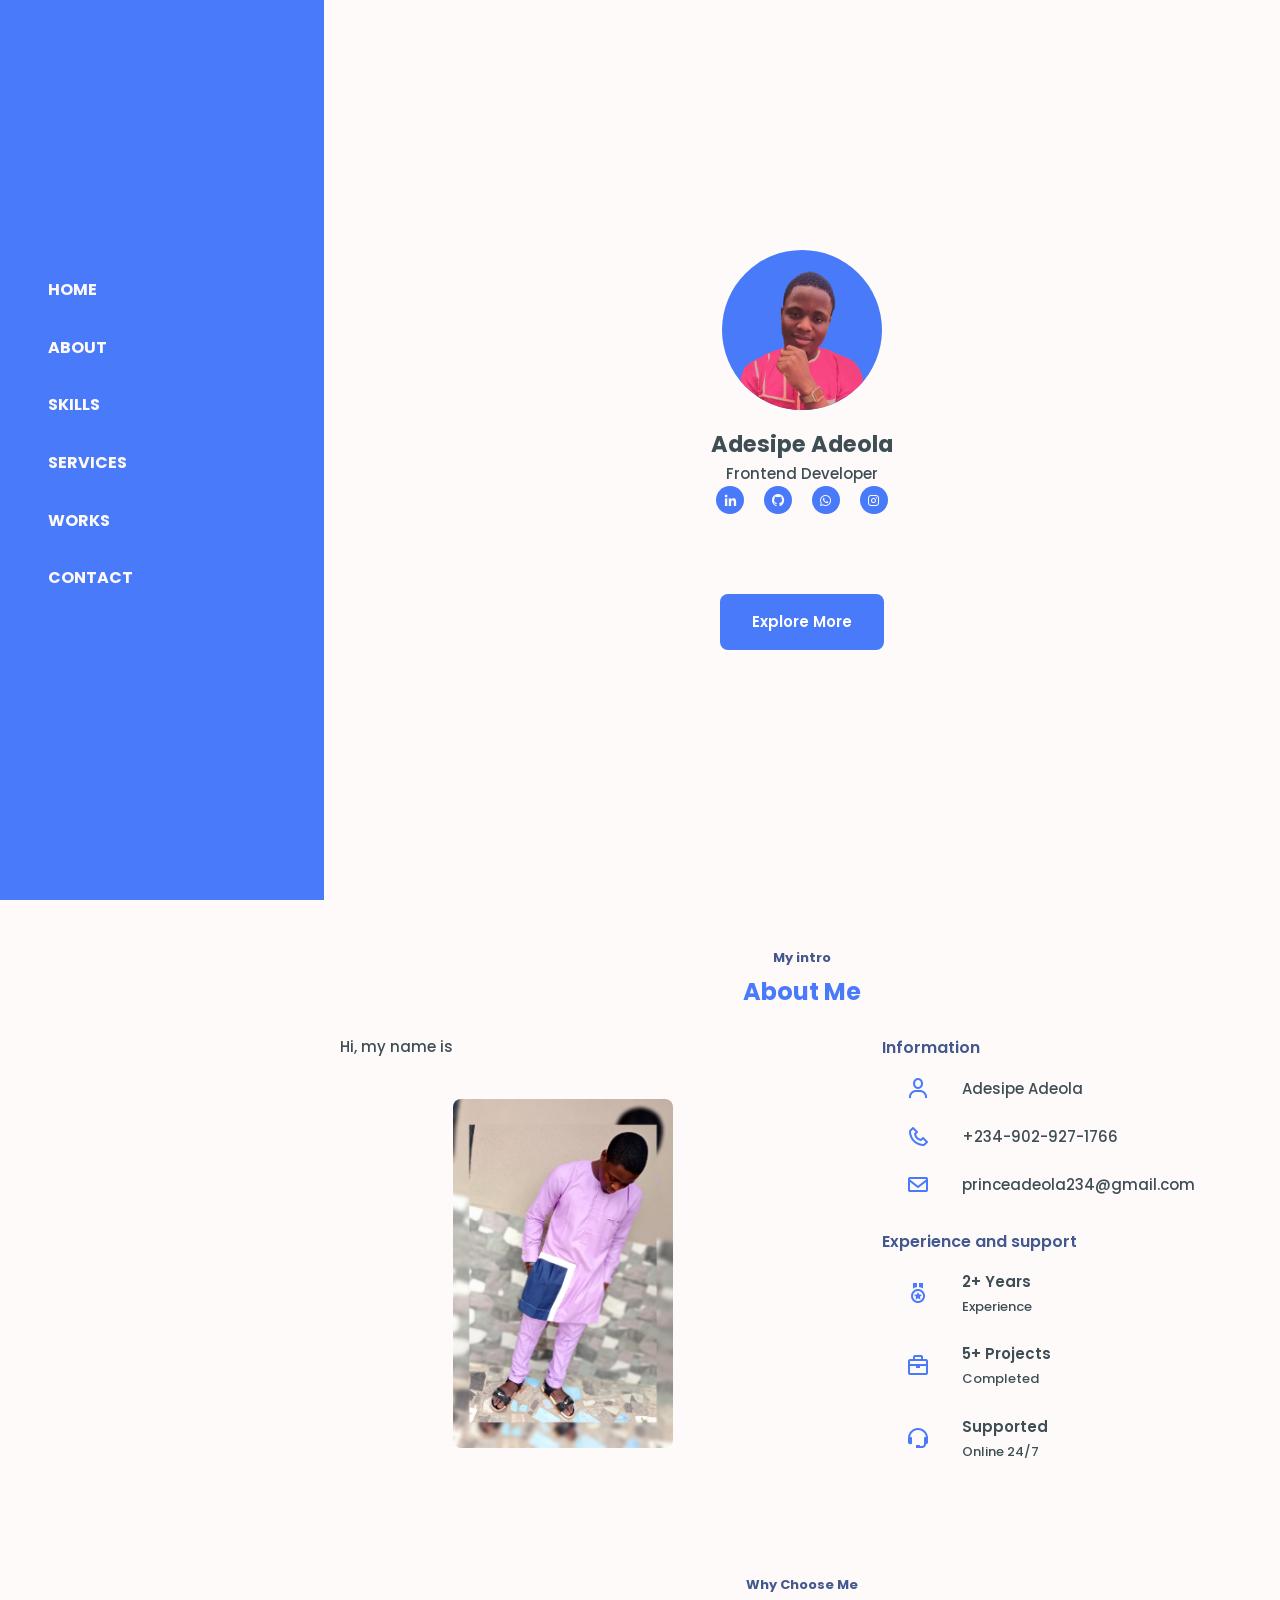
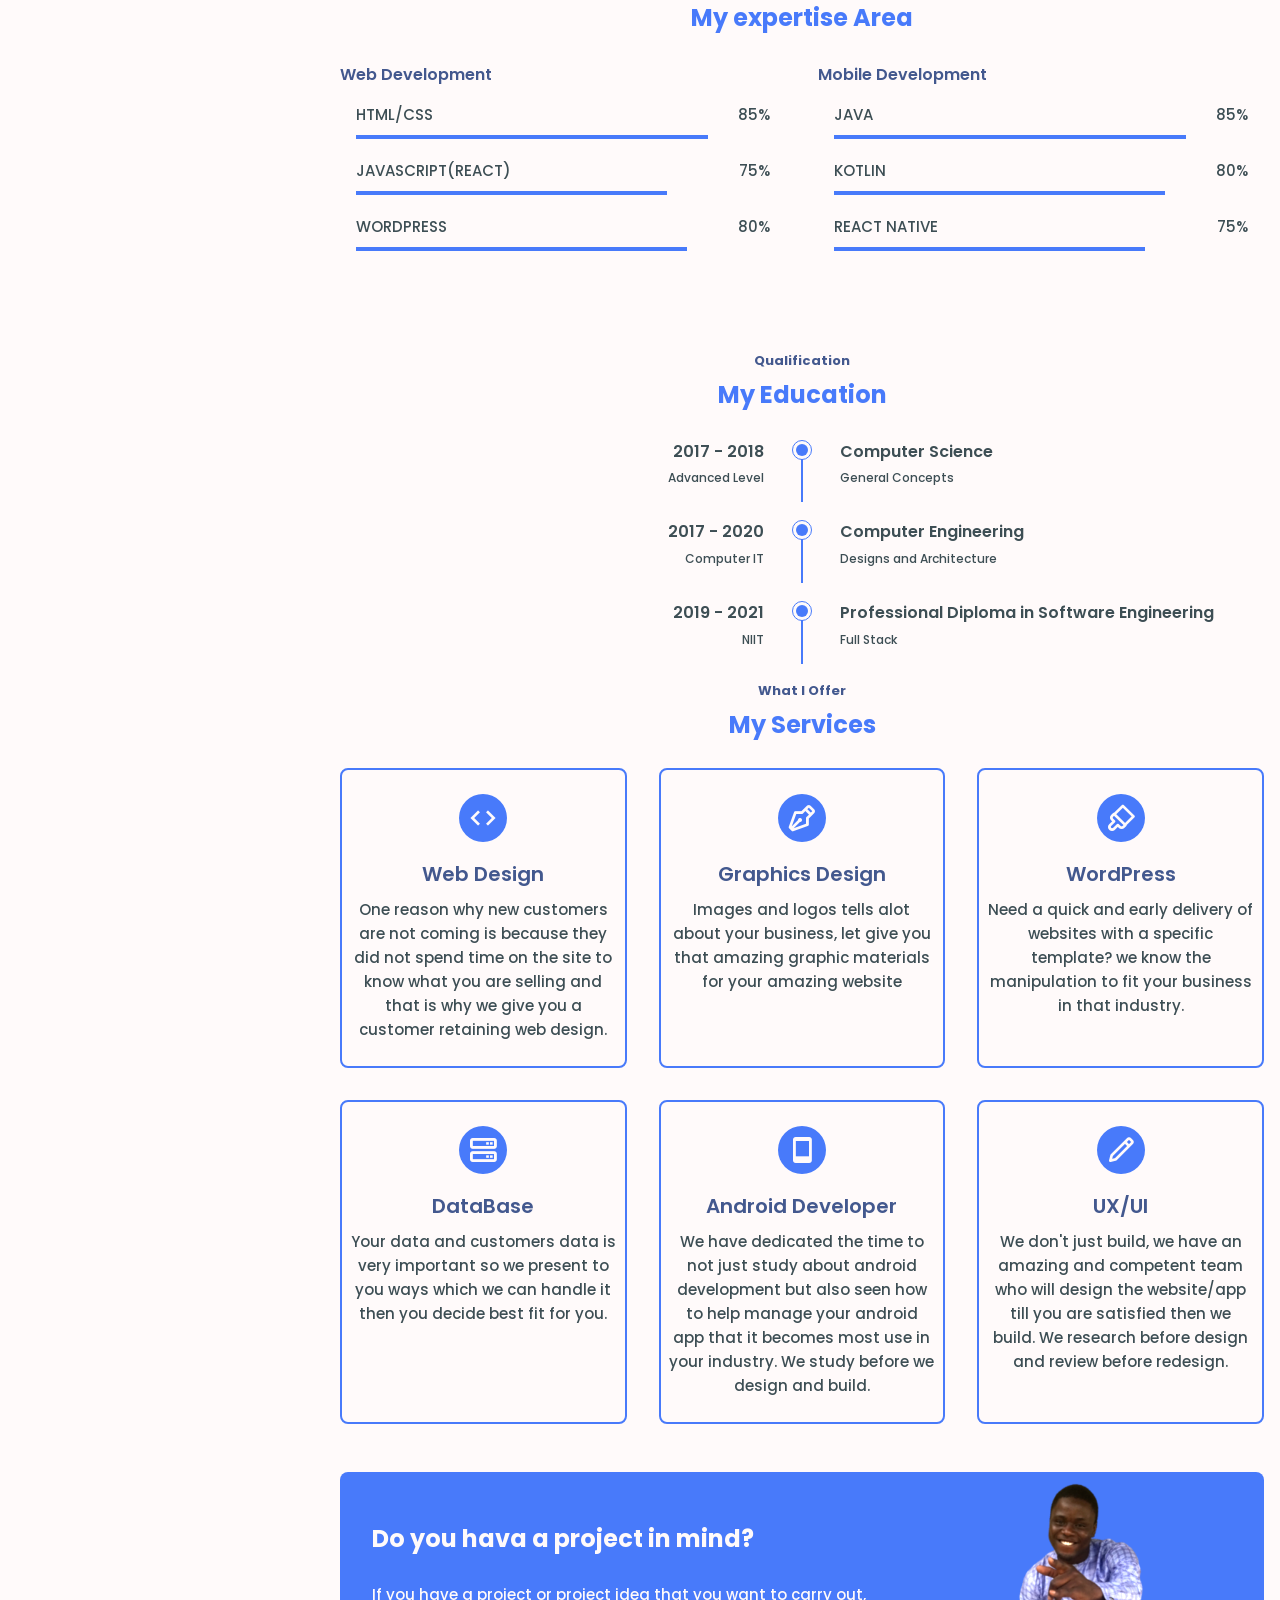
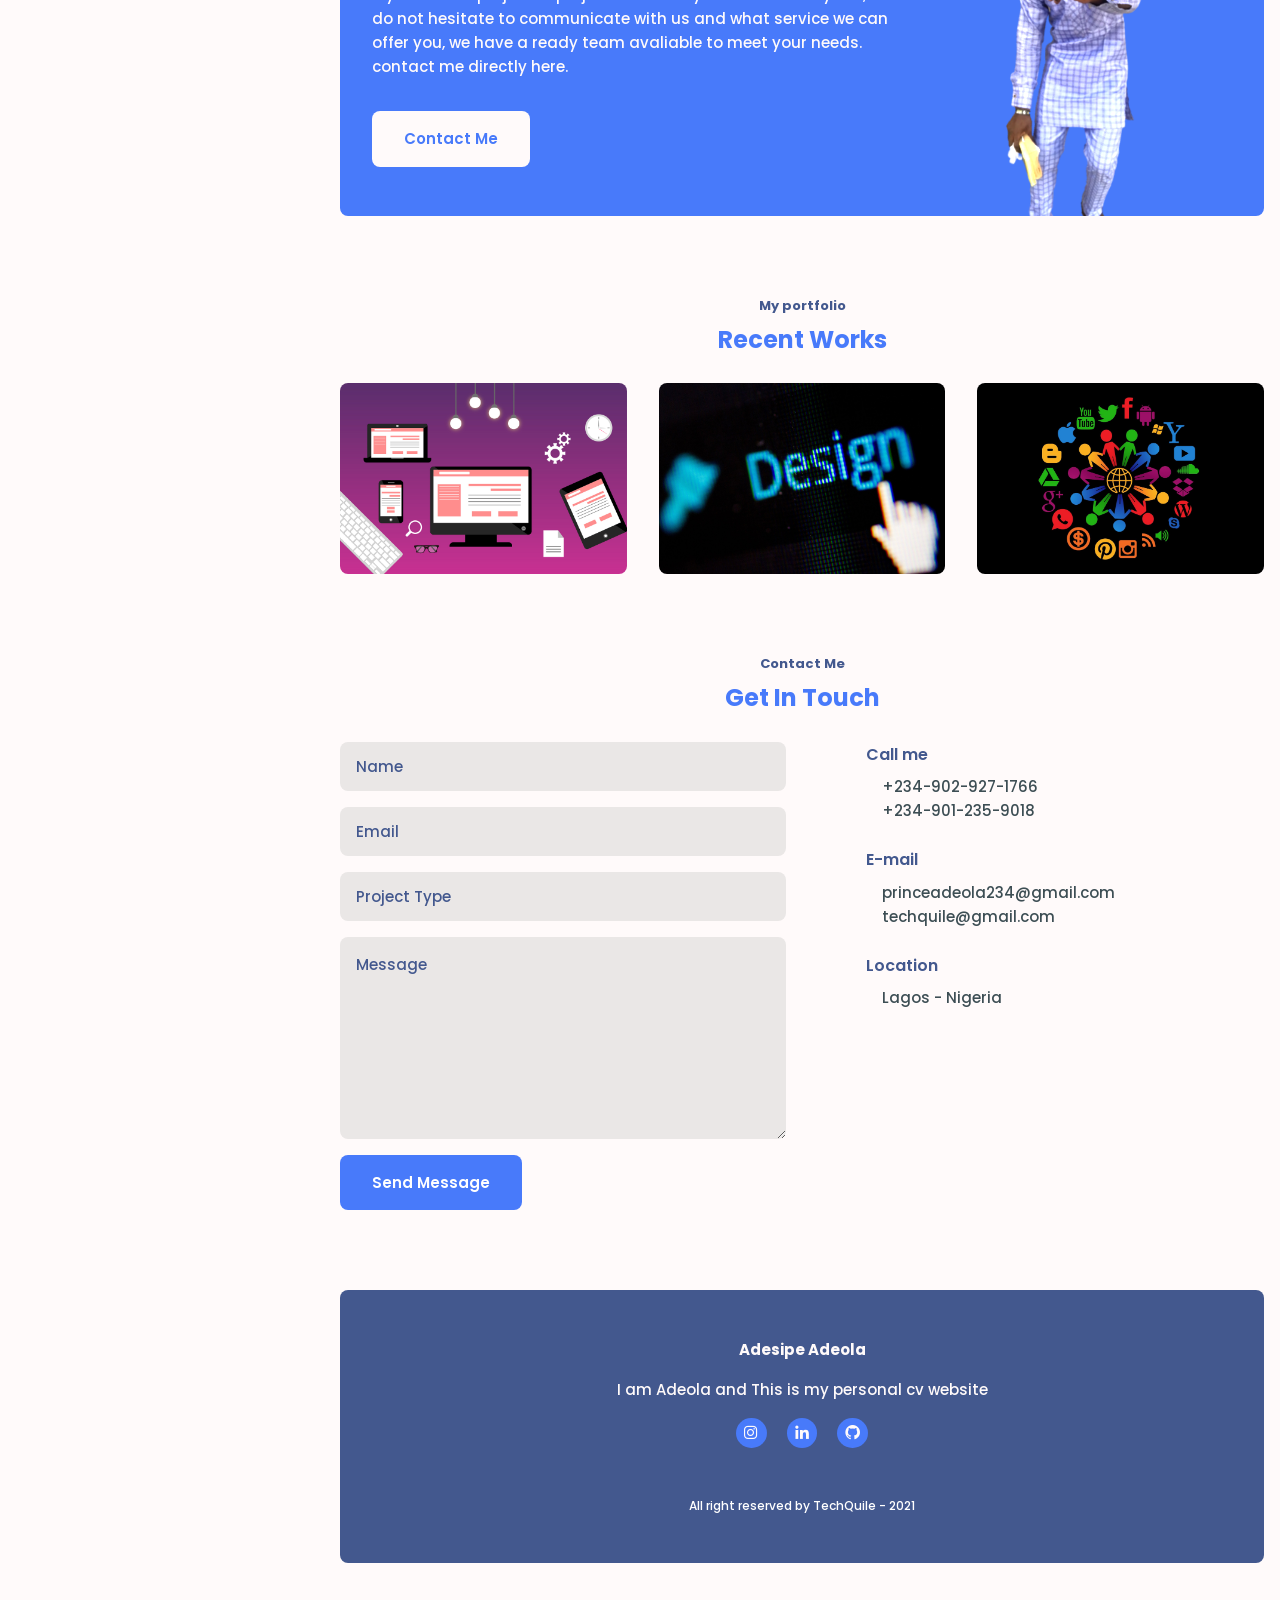
==== commit 37e9518b: "index page Added additional link to my project section" ====
--- a/cv/index.html
+++ b/cv/index.html
@@ -317,6 +317,7 @@
 					<div class="works_data">
 						<a href="https://reverent-archimedes-c63b8b.netlify.app" class="works_link"><i class="bx bx-link-alt"></i></a>
 						<span class="works_title">HTML CSS JS</span>
+						<a href="https://suspicious-brahmagupta-6d72d5.netlify.app" class="works_link"><i class="bx bx-link-alt"></i></a>
 					</div>
 				</div>
 
